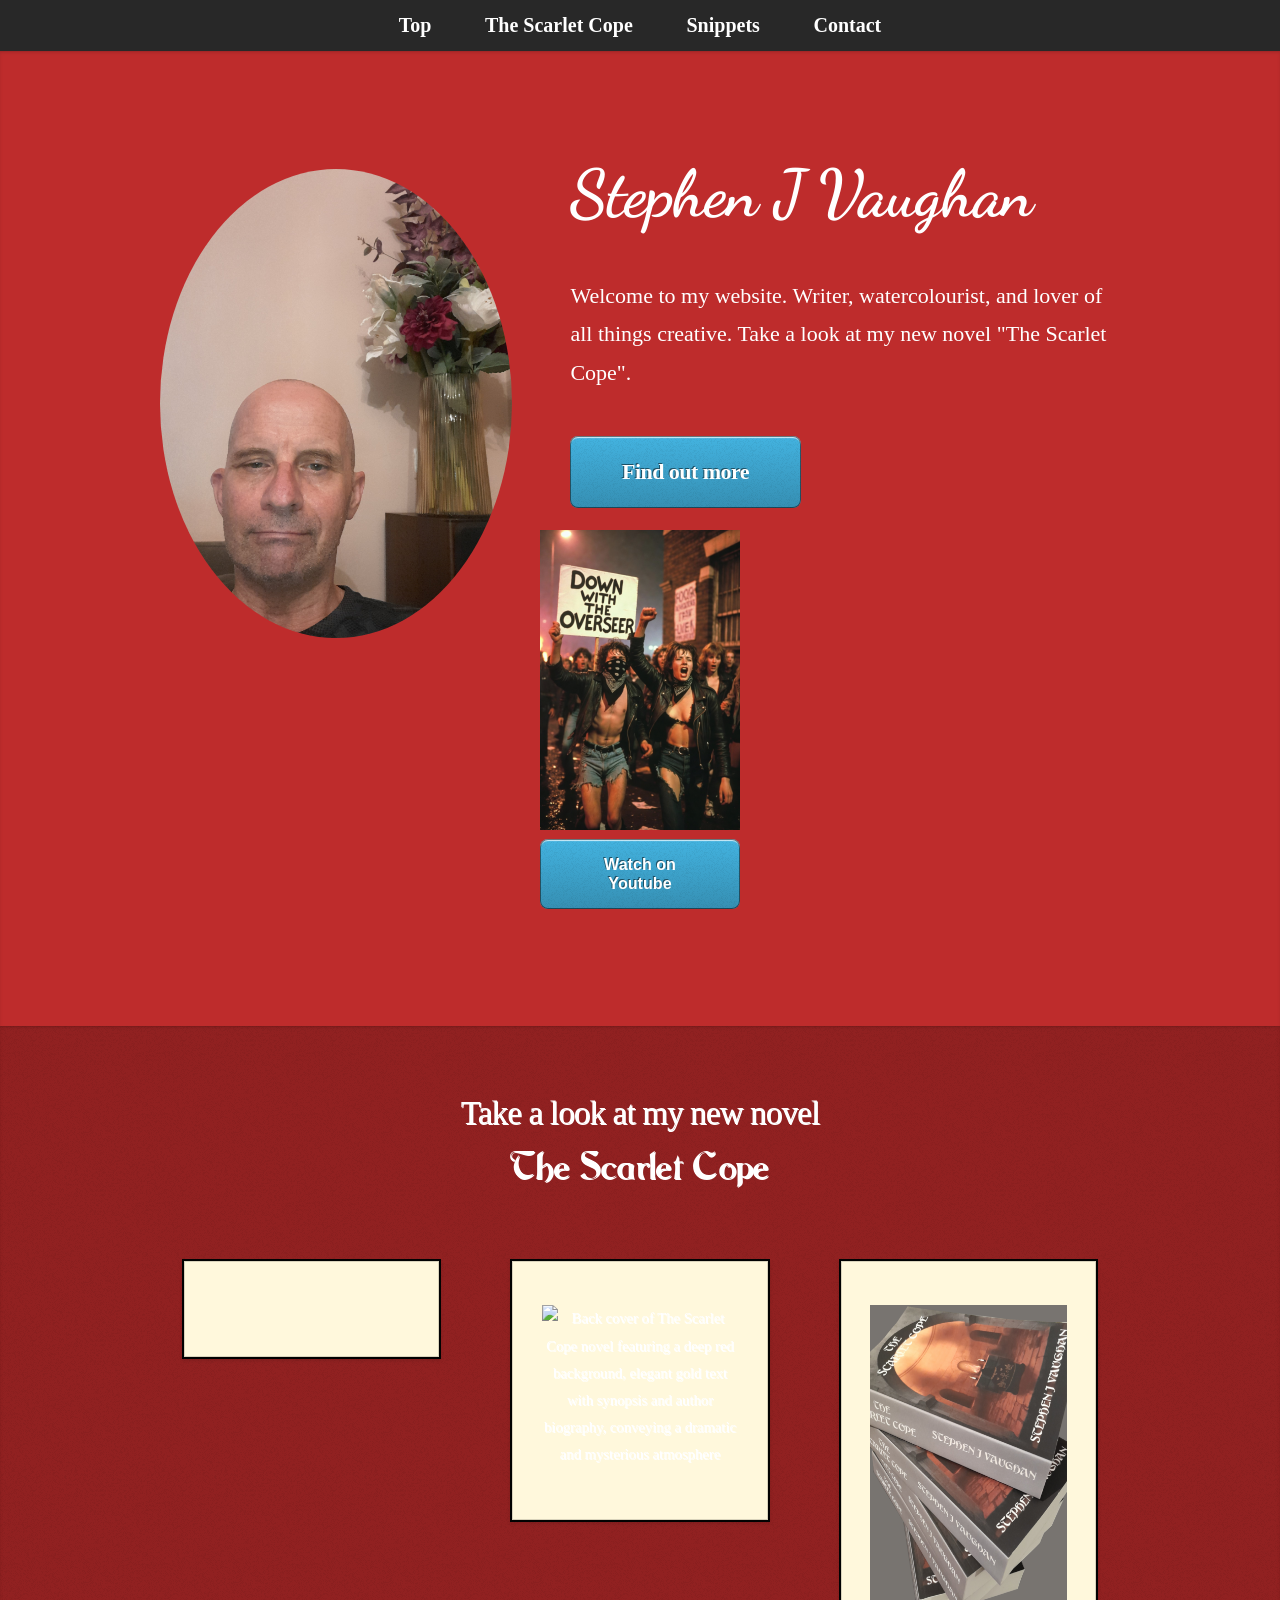
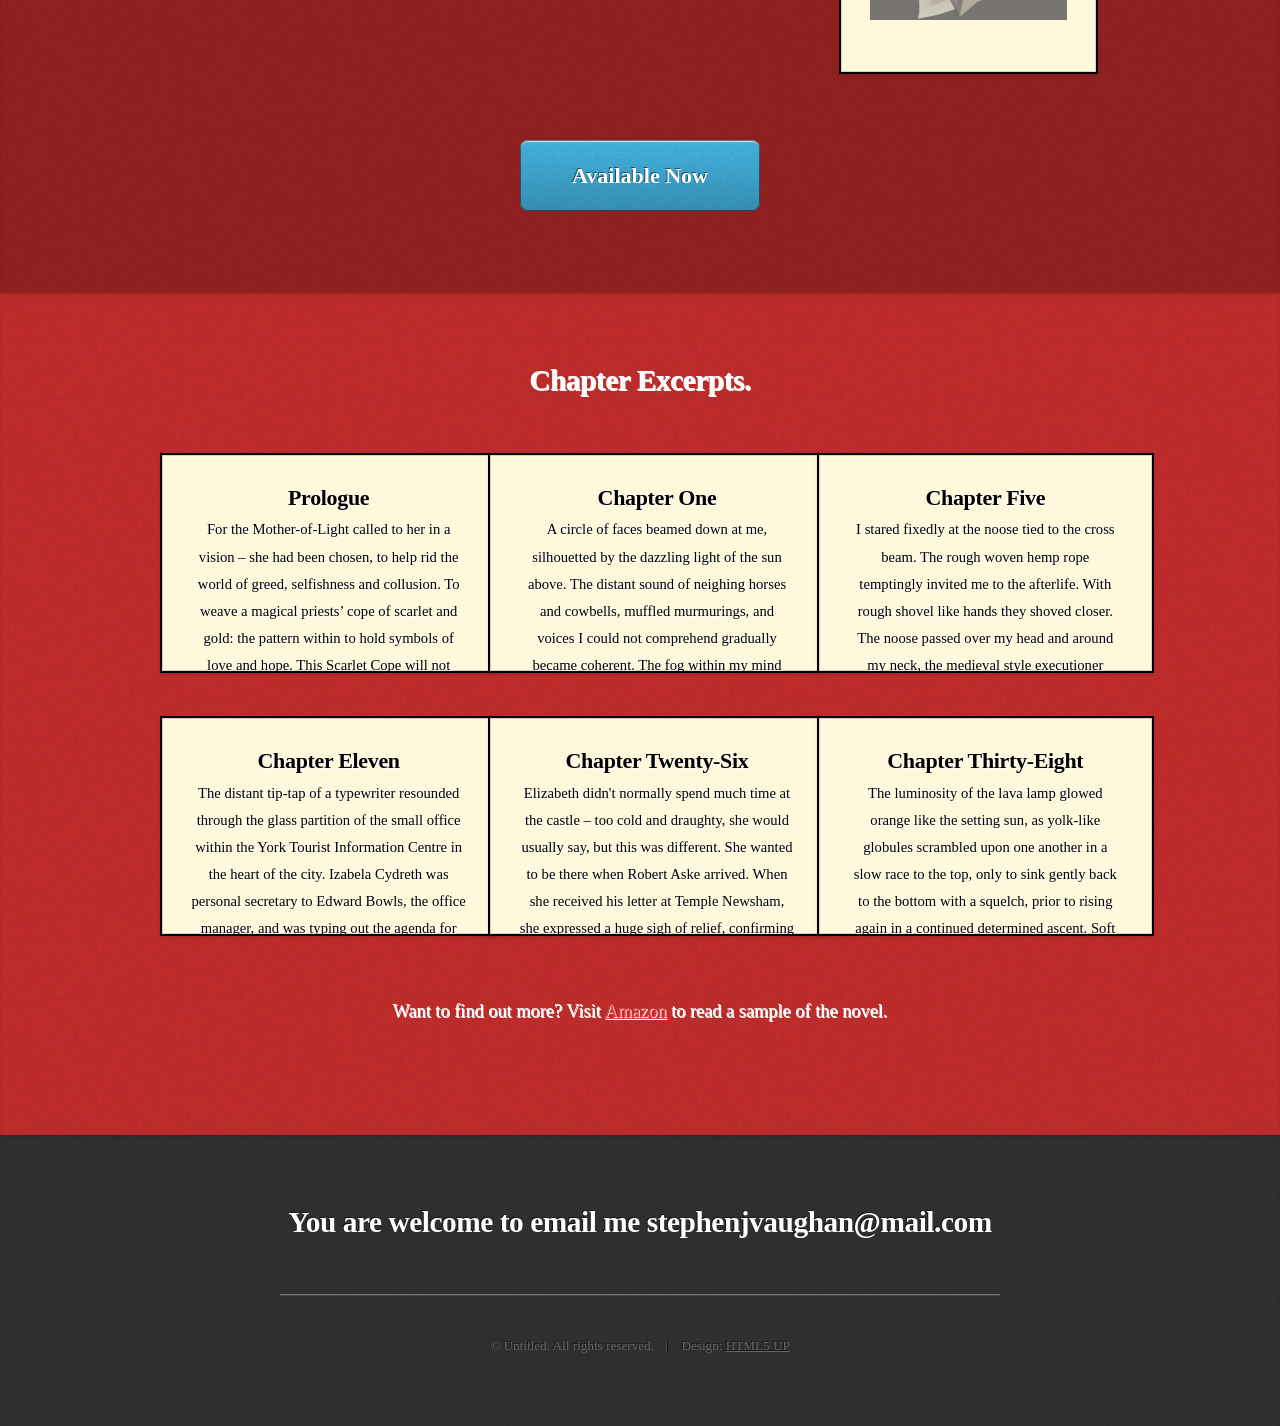
==== index.html @ 202e7640 "Update Amazon link in footer with class attribute" ====
<!DOCTYPE HTML>
<!--
	Miniport by HTML5 UP
	html5up.net | @ajlkn
	Free for personal and commercial use under the CCA 3.0 license (html5up.net/license)
-->
<html>
	<head>
		<title>Stephen J Vaughan</title>
		<meta charset="utf-8" />
		<meta name="viewport" content="width=device-width, initial-scale=1, user-scalable=no" />
		<link rel="stylesheet" href="assets/css/main.css" />
		<link rel="preconnect" href="https://fonts.googleapis.com">
<link rel="preconnect" href="https://fonts.gstatic.com" crossorigin>
<link href="https://fonts.googleapis.com/css2?family=Dancing+Script:wght@400..700&display=swap" rel="stylesheet">
		<noscript><link rel="stylesheet" href="assets/css/noscript.css" /></noscript>
		<style>
@font-face {
    font-family: 'ArgosGeorge';
    src: url('/home/stemaka/Documents/Webdev/Whole-templates/html5up-miniport/assets/webfonts/ArgosGeorge.ttf') format('truetype');
}
		</style>
	</head>
	<body class="is-preload">

		<!-- Nav -->
			<nav id="nav">
				<ul class="container">
					<li><a href="#top">Top</a></li>
					<li><a href="#the-scarlet-cope">The Scarlet Cope</a></li>
					<li><a href="#snippets">Snippets</a></li>
					<li><a href="#contact">Contact</a></li>
				</ul>
			</nav>

		<!-- Home -->
			<article id="top" class="wrapper style1">
				<div class="container">
					<div class="row">
						<div class="col-4 col-5-large col-12-medium">
							<span class="image">
								<img src="images/mypic.jpg" alt="" id="steve" /></span>
						</div>
						<div class="col-8 col-7-large col-12-medium">
							<header>
								<h1><strong>Stephen J Vaughan</strong></h1>
							</header>
							<p>Welcome to my website. Writer, watercolourist, and lover of all things creative. Take a look at my new novel "The Scarlet Cope".</p>
							<a href="#the-scarlet-cope" class="button large scrolly">Find out more</a>
						</div>
					</div>
				</div>
				<div class="container1">
					<a href="https://youtu.be/CgIbi3fGWAc?si=8TBI2BPJOb7_ZpCV" target="_blank"><img src="images/punk2.png" alt="overseer"><button>Watch on Youtube</button></a>
				</div>
			</article>

		<!-- tsc -->
			<article id="the-scarlet-cope" class="wrapper style2">
				<div class="container">
					<header>
						<h1>Take a look at my new novel</h1>

						<h2 id="tsc">The Scarlet Cope</h2>
						
					</header>
					<div class="row aln-center">
						<div class="col-4 col-6-medium col-12-small">
							<section class="box style1">
				<span class="image fit"><img src="images/Scarletcopefront1.png" alt="" /></span>
							</section>
						</div>
						<div class="col-4 col-6-medium col-12-small">
							<section class="box style1">
				<span class="image fit">
					<img src="images/Scarletcopeback1.png" alt="Back cover of The Scarlet Cope novel featuring a 
					deep red background, elegant gold text with synopsis and author biography,
					 conveying a dramatic and mysterious atmosphere" />
				</span>
				</section>
				</div>
				<div class="col-4 col-6-medium col-12-small">
					<section class="box style1">
						<span class="image fit">
							<img src="images/bookpile1.png" alt="Stack of paperback books arranged neatly on 
							a wooden table in soft natural light, suggesting a cozy and inviting reading environment" />
						
						</span>
					</section>
				</div>
				</div>
				<footer>
					<a href="https://www.amazon.co.uk/Scarlet-Cope-Stephen-J-Vaughan/dp/B0FQ61GDGT/ref=sr_1_1?crid=2YBIHD8TSPA41&dib=eyJ2IjoiMSJ9.
					aXagUOzJmbIO2RUlaDdDzhFntDGeVSaJOaizsTIaEUTXPWQITcphXcs_Ce1XakbV.rAFA1Z0yJPimUNy14rChIwwWSewNWRcQOWK7TQoXIj0&dib_
					tag=se&keywords=The+Scarlet+Cope&qid=1760606070&sprefix=the+scarlet+cope%2Caps%2C598&sr=8-1"
					 target="_blank" class="button1 large scrolly">Available Now </a>

					 
				</footer>
				</div>
			</article>

		<!-- Portfolio -->
			<article id="snippets" class="wrapper style3">
				<div class="container">
					<header>
						<h2>Chapter Excerpts.</h2>
					
					</header>
					<div class="row">
						<div class="col-4 col-6-medium col-12-small">
							<article class="box style2">
								<h3 class="black"><a>Prologue</a></h3>
								<p class="black">For the Mother-of-Light called to her in a vision – she had been chosen, 
									to help rid the world of greed, selfishness and collusion. To weave a magical priests’ cope of 
									scarlet and gold: the pattern within to hold symbols of love and hope. This Scarlet Cope will not wear, 
									tear or exhibit age, for it was lovingly made by this chosen sage. 
									But in this matrix of  good and bad – the chosen ones will have their say: worn the correct way or inside-out – which
								 is it to be? Their true nature will be their epiphany.
									For now the chosen ones cannot work alone, but must find the help of an old crone. With a witch’s guidance, 
									together with their minds, can manipulate parallel worlds through space and time.</p>
																
							</article>
						</div>
						<div class="col-4 col-6-medium col-12-small">
							<article class="box style2">
								<h3 class="black"><a>Chapter One</a></h3>
							<p class="black">A circle of faces beamed down at me, silhouetted by the dazzling light of the sun above.
								 The distant sound of neighing horses and cowbells, muffled murmurings, and voices I could not comprehend 
								 gradually became coherent. The fog within my mind cleared and a realisation that I was not ahorse hit me like 
								 a cannon ball. My head pained me as if it were being constantly pounded by a blacksmith’s hammer, and my senses 
								 swirled like a whirlpool. But gradually clarity ensued and I remembered.</p>
							</article>
						</div>
						<div class="col-4 col-6-medium col-12-small">
							<article class="box style2">
									<h3 class="black"><a>Chapter Five</a></h3>
								<p class="black">I stared fixedly at the noose tied to the cross beam. The rough woven hemp rope temptingly invited me
									 to the afterlife. With rough shovel like hands they shoved closer. The noose passed over my head and around my neck,
									  the medieval style executioner fitting it snugly. I said a final prayer. The floor disappeared from under me.
										 A sudden jolt and instantly an excruciating pain ensued; stifling heat surged through me like a rod of hot iron 
										 and an all encompassing blackness shrouding my vision: my eyes screwed, my face contorted, and I choked –
										  choked until my lungs burnt. The dancing had began – Please God, take me now!</p>
							</article>
						</div>
						<div class="col-4 col-6-medium col-12-small">
							<article class="box style2">
									<h3 class="black"><a>Chapter Eleven</a></h3>
								<p class="black">The distant tip-tap of a typewriter resounded through the glass partition of the
									 small office within the York Tourist Information Centre in the heart of the city. 
										Izabela Cydreth was personal secretary to Edward Bowls, the office manager, and was typing out the agenda 
										for this years forthcoming York festival activities known as the July Celebration, to be held like it is 
										every year on the twelfth of July at Clifford’s Tower.</p>
							</article>
						</div>
						<div class="col-4 col-6-medium col-12-small">
							<article class="box style2">
									<h3 class="black"><a>Chapter Twenty-Six</a></h3>
								<p class="black">Elizabeth didn't normally spend much time at the castle – too cold and draughty,
									 she would usually say, but this was different. She wanted to be there when Robert Aske arrived.
									  When she received his letter at Temple Newsham, she expressed a huge sigh of relief, confirming 
										her utter trust in her lover, and hastily wrote one back, destined for the next post rider. 
										It was at times like this she was so grateful that her tutor had taught her to read and write
										 from an early age.</p>
							</article>
						</div>
						<div class="col-4 col-6-medium col-12-small">
							<article class="box style2">
									<h3 class="black"><a>Chapter Thirty-Eight</a></h3>
								<p class="black">The luminosity of the lava lamp glowed orange like the setting sun,
									 as yolk-like globules scrambled upon one another in a slow race to the top, only to sink gently back 
									 to the bottom with a squelch, prior to rising again in a continued determined ascent. Soft meditative 
									 music played in the background in a bid to block out noise from the surrounding York council estate. </p>
							</article>
						</div>
					</div>
					<footer>
						<p>Want to find out more? Visit <a class="amz" href="https://www.amazon.co.uk/Scarlet-Cope-Stephen-J-Vaughan/dp/B0FQ61GDGT/ref=sr_1_1?crid=2YBIHD8TSPA41&dib=eyJ2IjoiMSJ9.
					aXagUOzJmbIO2RUlaDdDzhFntDGeVSaJOaizsTIaEUTXPWQITcphXcs_Ce1XakbV.rAFA1Z0yJPimUNy14rChIwwWSewNWRcQOWK7TQoXIj0&dib_
					tag=se&keywords=The+Scarlet+Cope&qid=1760606070&sprefix=the+scarlet+cope%2Caps%2C598&sr=8-1"
					 target="_blank" >Amazon</a> to read a sample of the novel.</p>
						<!-- <a href="#contact" class="button large scrolly">Get in touch with me</a> -->
					</footer>
				</div>
			</article>

		<!-- Contact -->
			<article id="contact" class="wrapper style4">
				<div class="container medium">
					<header>
					<h2>You are welcome to email me stephenjvaughan@mail.com</h2>
						
					</header>
					<!--
						<div class="col-12">
							<hr />
							<h3>Find me on ...</h3>
							<ul class="social">
								<li><a href="https://x.com/home?lang=en" target="_blank" class="icon brands fa-twitter"><span class="label">Twitter</span></a></li>
							<li><a href="https://www.instagram.com/stemakeli/" target="_blank" class="icon brands fa-instagram"><span class="label">Instagram</span></a></li>
								<li><a href="https://github.com/Stedevan/Scarlet" target="_blank" class="icon brands fa-github"><span class="label">Github</span></a></li>
							
								<li><a href="#" target="_blank" class="icon brands fa-linkedin-in"><span class="label">LinkedIn</span></a></li>
								<li><a href="#" target="_blank" class="icon brands fa-facebook-f"><span class="label">Facebook</span></a></li>
								<li><a href="#" target="_blank" class="icon solid fa-rss"><span>RSS</span></a></li>
								<li><a href="#" target="_blank" class="icon brands fa-foursquare"><span>Foursquare</span></a></li>
								<li><a href="#" target="_blank" class="icon brands fa-skype"><span>Skype</span></a></li>
								<li><a href="#" target="_blank" class="icon brands fa-soundcloud"><span>Soundcloud</span></a></li>
								<li><a href="#" target="_blank" class="icon brands fa-youtube"><span>YouTube</span></a></li>
								<li><a href="#" target="_blank" class="icon brands fa-blogger"><span>Blogger</span></a></li>
								<li><a href="#" target="_blank" class="icon brands fa-flickr"><span>Flickr</span></a></li>
								<li><a href="#" target="_blank" class="icon brands fa-vimeo"><span>Vimeo</span></a></li>
								-->
							</ul>
							<hr />
						</div>
					</div>
					<footer>
						<ul id="copyright">
							<li>&copy; Untitled. All rights reserved.</li><li>Design: <a href="http://html5up.net">HTML5 UP</a></li>
						</ul>
					</footer>
				</div>
			</article>

		<!-- Scripts -->
			<script src="assets/js/jquery.min.js"></script>
			<script src="assets/js/jquery.scrolly.min.js"></script>
			<script src="assets/js/browser.min.js"></script>
			<script src="assets/js/breakpoints.min.js"></script>
			<script src="assets/js/util.js"></script>
			<script src="assets/js/main.js"></script>

	</body>
</html>
---- assets/css/main.css ----
@import url("https://fonts.googleapis.com/css?family=Open+Sans:300,300italic,600,600italic,700");
@import url("fontawesome-all.min.css");

/*
	Miniport by HTML5 UP
	html5up.net | @ajlkn
	Free for personal and commercial use under the CCA 3.0 license (html5up.net/license)
*/

html, body, div, span, applet, object,
iframe, h1, h2, h3, h4, h5, h6, p, blockquote,
pre, a, abbr, acronym, address, big, cite,
code, del, dfn, em, img, ins, kbd, q, s, samp,
small, strike, strong, sub, sup, tt, var, b,
u, i, center, dl, dt, dd, ol, ul, li, fieldset,
form, label, legend, table, caption, tbody,
tfoot, thead, tr, th, td, article, aside,
canvas, details, embed, figure, figcaption,
footer, header, hgroup, menu, nav, output, ruby,
section, summary, time, mark, audio, video {
	margin: 0;
	padding: 0;
	border: 0;
	font-size: 100%;
	font: inherit;
	vertical-align: baseline;}


article, aside, details, figcaption, figure,
footer, header, hgroup, menu, nav, section {
	display: block;}

	@font-face {
  font-family: 'ArgosGeorge';
  src: url(../my-fonts/argos-george.regular.ttf); }

	

body {
	line-height: 1;
}

#nav a {
			-moz-transition: background-color .2s ease-in-out;
			-webkit-transition: background-color .2s ease-in-out;
			-ms-transition: background-color .2s ease-in-out;
			transition: background-color .2s ease-in-out;
			position: relative;
			display: block;
			text-decoration: none;
			outline: 0;
			font-weight: 600;
			border-radius: 8px;
			color: #fff;
			height: 2em;
			line-height: 2.5em;
			padding: 0 0.5em;
			font-size: 20px;
		}

ol, ul {
	list-style: none;
}

blockquote, q {
	quotes: none;
}

	blockquote:before, blockquote:after, q:before, q:after {
		content: '';
		content: none;
	}

table {
	border-collapse: collapse;
	border-spacing: 0;
}

body {
	-webkit-text-size-adjust: none;
}

mark {
	background-color: transparent;
	color: inherit;
}

input::-moz-focus-inner {
	border: 0;
	padding: 0;
}

input, select, textarea {
	-moz-appearance: none;
	-webkit-appearance: none;
	-ms-appearance: none;
	appearance: none;
}

/* Basic */

	html {
		box-sizing: border-box;
	}

	*, *:before, *:after {
		box-sizing: inherit;
	}

	body {
		padding-top: 3.5em;
	}

		body.is-preload *, body.is-preload *:before, body.is-preload *:after {
			-moz-animation: none !important;
			-webkit-animation: none !important;
			-ms-animation: none !important;
			animation: none !important;
			-moz-transition: none !important;
			-webkit-transition: none !important;
			-ms-transition: none !important;
			transition: none !important;
		}

	body, input, textarea, select {
		font-family: "Georgia, 'Times New Roman', Times, serif";
		line-height: 1.85em;
		color: #fff;
		font-weight: 300;
		font-size: 13pt;
	}
	.container1 {
		margin: 0 auto;
		width:min-content;
		margin-right: 500px;
	
		
	}

	a {
		-moz-transition: color .2s ease-in-out;
		-webkit-transition: color .2s ease-in-out;
		-ms-transition: color .2s ease-in-out;
		transition: color .2s ease-in-out;
		color: #e04343;
		text-decoration: underline;
	}

		

		a img {
			border: 0;
		}

	b, strong {
		font-weight: 600;
		color: #ffff;
	}

	i, em {
		font-style: italic;
	}

	sub {
		position: relative;
		top: 0.5em;
		font-size: 0.8em;
	}

	sup {
		position: relative;
		top: -0.5em;
		font-size: 0.8em;
	}

	blockquote {
		border-left: solid 0.75em #eee;
		padding: 1em 0 1em 1.5em;
		font-style: italic;
	}

	h1, h2, h3, h4, h5, h6 {
		color: #ffff;
		margin: 0 0 0.75em 0;
	}

	h1 a, h2 a, h3 a, h4 a, h5 a, h6 a {
		text-decoration: none;
		color: inherit;
	}

	h2, h3, h4, h5, h6 {
		font-weight: 700;
	}

	h1 {
		font-size: 2.25em;
		letter-spacing: -0.025em;
		font-weight: 300;
	}

		h1 strong {
			font-weight: 700;
			font-size: 2em;
			font-family: Dancing Script;
		}

	h2 {
		font-size: 2em;
		letter-spacing: -0.015em;
	}

	

	#tsc {
		font-weight: 300;
		font-family: ArgosGeorge;
		font-size: 3em;

	}


	h3 {
		font-size: 1.5em;
		letter-spacing: -0.015em;
	}

	em, i {
		font-style: italic;
	}

	br.clear {
		clear: both;
	}

	hr {
		border: 0;
		border-top: solid 1px #444;
		border-top-color: rgba(253, 251, 251, 0.35);
		box-shadow: 0px 1px 0px 0px rgba(255, 255, 255, 0.1);
		height: 1px;
		margin: 3em 0;
	}

	

	p, ul, ol, dl, table {
		margin-bottom: 2em;
	}

	.black {
		color: black;
		margin-bottom: 0px;
		
	}

	header {
		margin: 0 0 3em 0;
	}

		header > p {
			font-size: 1.25em;
			margin: 0;
		}

	footer {
		margin: 3em 0 0 0;
	}

		footer > p {
			font-size: 1.25em;
		}

		.email {
		color: #43B3E0;
		text-decoration: underline;
	}


/* Container */

	.container {
		margin: 0 auto;
		max-width: calc(100% - 50px);
		width: 1200px;
	}

		.container.medium {
			width: 900px;
		}

		@media screen and (max-width: 1680px) {

			.container {
				width: 1200px;
			}

				.container.medium {
					width: 900px;
				}

		}

		@media screen and (max-width: 1280px) {

			.container {
				width: 960px;
			}

				.container.medium {
					width: 720px;
				}

					.container1 {
		margin-right: auto;}
		
		}

		@media screen and (max-width: 980px) {

			.container {
				width: 100%;
			}

				.container.medium {
					width: 75%;
				}


					.container1 {
		margin-right: auto;}

				h1 strong {

					font-size: 50px;
				}

			


		}


		


		

		@media screen and (max-width: 784px) {

			.container {
				width: 100%;
				max-width: calc(100% - 30px);
			}

				.container.medium {
					width: 100%;
					
				}

				h1 strong {

					font-size: 40px;
				}

		}

	

/* Row */

	.row {
		display: flex;
		flex-wrap: wrap;
		box-sizing: border-box;
		align-items: stretch;
	}

		.row > * {
			box-sizing: border-box;
		}

		.row.gtr-uniform > * > :last-child {
			margin-bottom: 0;
		}

		.row.aln-left {
			justify-content: flex-start;
		}

		.row.aln-center {
			justify-content: center;
		}

		.row.aln-right {
			justify-content: flex-end;
		}

		.row.aln-top {
			align-items: flex-start;
		}

		.row.aln-middle {
			align-items: center;
		}

		.row.aln-bottom {
			align-items: flex-end;
		}

		.row > .imp {
			order: -1;
		}

		.row > .col-1 {
			width: 8.33333%;
		}

		.row > .off-1 {
			margin-left: 8.33333%;
		}

		.row > .col-2 {
			width: 16.66667%;
		}

		.row > .off-2 {
			margin-left: 16.66667%;
		}

		.row > .col-3 {
			width: 25%;
		}

		.row > .off-3 {
			margin-left: 25%;
		}

		.row > .col-4 {
			width: 33.33333%;
		}

		.row > .off-4 {
			margin-left: 33.33333%;
		}

		.row > .col-5 {
			width: 41.66667%;
		}

		.row > .off-5 {
			margin-left: 41.66667%;
		}

		.row > .col-6 {
			width: 50%;
		}

		.row > .off-6 {
			margin-left: 50%;
		}

		.row > .col-7 {
			width: 58.33333%;
		}

		.row > .off-7 {
			margin-left: 58.33333%;
		}

		.row > .col-8 {
			width: 66.66667%;
		}

		.row > .off-8 {
			margin-left: 66.66667%;
		}

		.row > .col-9 {
			width: 75%;
		}

		.row > .off-9 {
			margin-left: 75%;
		}

		.row > .col-10 {
			width: 83.33333%;
		}

		.row > .off-10 {
			margin-left: 83.33333%;
		}

		.row > .col-11 {
			width: 91.66667%;
		}

		.row > .off-11 {
			margin-left: 91.66667%;
		}

		.row > .col-12 {
			width: 100%;
		}

		.row > .off-12 {
			margin-left: 100%;
		}

		.row.gtr-0 {
			margin-top: 0px;
			margin-left: 0px;
		}

			.row.gtr-0 > * {
				padding: 0px 0 0 0px;
			}

			.row.gtr-0.gtr-uniform {
				margin-top: 0px;
			}

				.row.gtr-0.gtr-uniform > * {
					padding-top: 0px;
				}

		.row.gtr-25 {
			margin-top: -6.25px;
			margin-left: -6.25px;
		}

			.row.gtr-25 > * {
				padding: 6.25px 0 0 6.25px;
			}

			.row.gtr-25.gtr-uniform {
				margin-top: -6.25px;
			}

				.row.gtr-25.gtr-uniform > * {
					padding-top: 6.25px;
				}

		.row.gtr-50 {
			margin-top: -12.5px;
			margin-left: -12.5px;
		}

			.row.gtr-50 > * {
				padding: 12.5px 0 0 12.5px;
			}

			.row.gtr-50.gtr-uniform {
				margin-top: -12.5px;
			}

				.row.gtr-50.gtr-uniform > * {
					padding-top: 12.5px;
				}

		.row {
			margin-top: -25px;
			margin-left: -25px;
		}

			.row > * {
				padding: 25px 0 0 25px;
			}

			.row.gtr-uniform {
				margin-top: -25px;
			}

				.row.gtr-uniform > * {
					padding-top: 25px;
				}

		.row.gtr-150 {
			margin-top: -37.5px;
			margin-left: -37.5px;
		}

			.row.gtr-150 > * {
				padding: 37.5px 0 0 37.5px;
			}

			.row.gtr-150.gtr-uniform {
				margin-top: -37.5px;
			}

				.row.gtr-150.gtr-uniform > * {
					padding-top: 37.5px;
				}

		.row.gtr-200 {
			margin-top: -50px;
			margin-left: -50px;
		}

			.row.gtr-200 > * {
				padding: 50px 0 0 50px;
			}

			.row.gtr-200.gtr-uniform {
				margin-top: -50px;
			}

				.row.gtr-200.gtr-uniform > * {
					padding-top: 50px;
				}

		@media screen and (max-width: 1680px) {

			.row {
				display: flex;
				flex-wrap: wrap;
				box-sizing: border-box;
				align-items: stretch;
			}

				.row > * {
					box-sizing: border-box;
				}

				.row.gtr-uniform > * > :last-child {
					margin-bottom: 0;
				}

				.row.aln-left {
					justify-content: flex-start;
				}

				.row.aln-center {
					justify-content: center;
				}

				.row.aln-right {
					justify-content: flex-end;
				}

				.row.aln-top {
					align-items: flex-start;
				}

				.row.aln-middle {
					align-items: center;
				}

				.row.aln-bottom {
					align-items: flex-end;
				}

				.row > .imp-xlarge {
					order: -1;
				}

				.row > .col-1-xlarge {
					width: 8.33333%;
				}

				.row > .off-1-xlarge {
					margin-left: 8.33333%;
				}

				.row > .col-2-xlarge {
					width: 16.66667%;
				}

				.row > .off-2-xlarge {
					margin-left: 16.66667%;
				}

				.row > .col-3-xlarge {
					width: 25%;
				}

				.row > .off-3-xlarge {
					margin-left: 25%;
				}

				.row > .col-4-xlarge {
					width: 33.33333%;
				}

				.row > .off-4-xlarge {
					margin-left: 33.33333%;
				}

				.row > .col-5-xlarge {
					width: 41.66667%;
				}

				.row > .off-5-xlarge {
					margin-left: 41.66667%;
				}

				.row > .col-6-xlarge {
					width: 50%;
				}

				.row > .off-6-xlarge {
					margin-left: 50%;
				}

				.row > .col-7-xlarge {
					width: 58.33333%;
				}

				.row > .off-7-xlarge {
					margin-left: 58.33333%;
				}

				.row > .col-8-xlarge {
					width: 66.66667%;
				}

				.row > .off-8-xlarge {
					margin-left: 66.66667%;
				}

				.row > .col-9-xlarge {
					width: 75%;
				}

				.row > .off-9-xlarge {
					margin-left: 75%;
				}

				.row > .col-10-xlarge {
					width: 83.33333%;
				}

				.row > .off-10-xlarge {
					margin-left: 83.33333%;
				}

				.row > .col-11-xlarge {
					width: 91.66667%;
				}

				.row > .off-11-xlarge {
					margin-left: 91.66667%;
				}

				.row > .col-12-xlarge {
					width: 100%;
				}

				.row > .off-12-xlarge {
					margin-left: 100%;
				}

				.row.gtr-0 {
					margin-top: 0px;
					margin-left: 0px;
				}

					.row.gtr-0 > * {
						padding: 0px 0 0 0px;
					}

					.row.gtr-0.gtr-uniform {
						margin-top: 0px;
					}

						.row.gtr-0.gtr-uniform > * {
							padding-top: 0px;
						}

				.row.gtr-25 {
					margin-top: -6.25px;
					margin-left: -6.25px;
				}

					.row.gtr-25 > * {
						padding: 6.25px 0 0 6.25px;
					}

					.row.gtr-25.gtr-uniform {
						margin-top: -6.25px;
					}

						.row.gtr-25.gtr-uniform > * {
							padding-top: 6.25px;
						}

				.row.gtr-50 {
					margin-top: -12.5px;
					margin-left: -12.5px;
				}

					.row.gtr-50 > * {
						padding: 12.5px 0 0 12.5px;
					}

					.row.gtr-50.gtr-uniform {
						margin-top: -12.5px;
					}

						.row.gtr-50.gtr-uniform > * {
							padding-top: 12.5px;
						}

				.row {
					margin-top: -25px;
					margin-left: -25px;
				}

					.row > * {
						padding: 25px 0 0 25px;
					}

					.row.gtr-uniform {
						margin-top: -25px;
					}

						.row.gtr-uniform > * {
							padding-top: 25px;
						}

				.row.gtr-150 {
					margin-top: -37.5px;
					margin-left: -37.5px;
				}

					.row.gtr-150 > * {
						padding: 37.5px 0 0 37.5px;
					}

					.row.gtr-150.gtr-uniform {
						margin-top: -37.5px;
					}

						.row.gtr-150.gtr-uniform > * {
							padding-top: 37.5px;
						}

				.row.gtr-200 {
					margin-top: -50px;
					margin-left: -50px;
				}

					.row.gtr-200 > * {
						padding: 50px 0 0 50px;
					}

					.row.gtr-200.gtr-uniform {
						margin-top: -50px;
					}

						.row.gtr-200.gtr-uniform > * {
							padding-top: 50px;
						}

		}

		@media screen and (max-width: 1280px) {

			.row {
				display: flex;
				flex-wrap: wrap;
				box-sizing: border-box;
				align-items: stretch;
			}

				.row > * {
					box-sizing: border-box;
				}

				.row.gtr-uniform > * > :last-child {
					margin-bottom: 0;
				}

				.row.aln-left {
					justify-content: flex-start;
				}

				.row.aln-center {
					justify-content: center;
				}

				.row.aln-right {
					justify-content: flex-end;
				}

				.row.aln-top {
					align-items: flex-start;
				}

				.row.aln-middle {
					align-items: center;
				}

				.row.aln-bottom {
					align-items: flex-end;
				}

				.row > .imp-large {
					order: -1;
				}

				.row > .col-1-large {
					width: 8.33333%;
				}

				.row > .off-1-large {
					margin-left: 8.33333%;
				}

				.row > .col-2-large {
					width: 16.66667%;
				}

				.row > .off-2-large {
					margin-left: 16.66667%;
				}

				.row > .col-3-large {
					width: 25%;
				}

				.row > .off-3-large {
					margin-left: 25%;
				}

				.row > .col-4-large {
					width: 33.33333%;
				}

				.row > .off-4-large {
					margin-left: 33.33333%;
				}

				.row > .col-5-large {
					width: 41.66667%;
				}

				.row > .off-5-large {
					margin-left: 41.66667%;
				}

				.row > .col-6-large {
					width: 50%;
				}

				.row > .off-6-large {
					margin-left: 50%;
				}

				.row > .col-7-large {
					width: 58.33333%;
				}

				.row > .off-7-large {
					margin-left: 58.33333%;
				}

				.row > .col-8-large {
					width: 66.66667%;
				}

				.row > .off-8-large {
					margin-left: 66.66667%;
				}

				.row > .col-9-large {
					width: 75%;
				}

				.row > .off-9-large {
					margin-left: 75%;
				}

				.row > .col-10-large {
					width: 83.33333%;
				}

				.row > .off-10-large {
					margin-left: 83.33333%;
				}

				.row > .col-11-large {
					width: 91.66667%;
				}

				.row > .off-11-large {
					margin-left: 91.66667%;
				}

				.row > .col-12-large {
					width: 100%;
				}

				.row > .off-12-large {
					margin-left: 100%;
				}

				.row.gtr-0 {
					margin-top: 0px;
					margin-left: 0px;
				}

					.row.gtr-0 > * {
						padding: 0px 0 0 0px;
					}

					.row.gtr-0.gtr-uniform {
						margin-top: 0px;
					}

						.row.gtr-0.gtr-uniform > * {
							padding-top: 0px;
						}

				.row.gtr-25 {
					margin-top: -6.25px;
					margin-left: -6.25px;
				}

					.row.gtr-25 > * {
						padding: 6.25px 0 0 6.25px;
					}

					.row.gtr-25.gtr-uniform {
						margin-top: -6.25px;
					}

						.row.gtr-25.gtr-uniform > * {
							padding-top: 6.25px;
						}

				.row.gtr-50 {
					margin-top: -12.5px;
					margin-left: -12.5px;
				}

					.row.gtr-50 > * {
						padding: 12.5px 0 0 12.5px;
					}

					.row.gtr-50.gtr-uniform {
						margin-top: -12.5px;
					}

						.row.gtr-50.gtr-uniform > * {
							padding-top: 12.5px;
						}

				.row {
					margin-top: -25px;
					margin-left: -25px;
				}

					.row > * {
						padding: 25px 0 0 25px;
					}

					.row.gtr-uniform {
						margin-top: -25px;
					}

						.row.gtr-uniform > * {
							padding-top: 25px;
						}

				.row.gtr-150 {
					margin-top: -37.5px;
					margin-left: -37.5px;
				}

					.row.gtr-150 > * {
						padding: 37.5px 0 0 37.5px;
					}

					.row.gtr-150.gtr-uniform {
						margin-top: -37.5px;
					}

						.row.gtr-150.gtr-uniform > * {
							padding-top: 37.5px;
						}

				.row.gtr-200 {
					margin-top: -50px;
					margin-left: -50px;
				}

					.row.gtr-200 > * {
						padding: 50px 0 0 50px;
					}

					.row.gtr-200.gtr-uniform {
						margin-top: -50px;
					}

						.row.gtr-200.gtr-uniform > * {
							padding-top: 50px;
						}

		}

		@media screen and (max-width: 980px) {

			.row {
				display: flex;
				flex-wrap: wrap;
				box-sizing: border-box;
				align-items: stretch;
			}

				.row > * {
					box-sizing: border-box;
				}

				.row.gtr-uniform > * > :last-child {
					margin-bottom: 0;
				}

				.row.aln-left {
					justify-content: flex-start;
				}

				.row.aln-center {
					justify-content: center;
				}

				.row.aln-right {
					justify-content: flex-end;
				}

				.row.aln-top {
					align-items: flex-start;
				}

				.row.aln-middle {
					align-items: center;
				}

				.row.aln-bottom {
					align-items: flex-end;
				}

				.row > .imp-medium {
					order: -1;
				}

				.row > .col-1-medium {
					width: 8.33333%;
				}

				.row > .off-1-medium {
					margin-left: 8.33333%;
				}

				.row > .col-2-medium {
					width: 16.66667%;
				}

				.row > .off-2-medium {
					margin-left: 16.66667%;
				}

				.row > .col-3-medium {
					width: 25%;
				}

				.row > .off-3-medium {
					margin-left: 25%;
				}

				.row > .col-4-medium {
					width: 33.33333%;
				}

				.row > .off-4-medium {
					margin-left: 33.33333%;
				}

				.row > .col-5-medium {
					width: 41.66667%;
				}

				.row > .off-5-medium {
					margin-left: 41.66667%;
				}

				.row > .col-6-medium {
					width: 50%;
				}

				.row > .off-6-medium {
					margin-left: 50%;
				}

				.row > .col-7-medium {
					width: 58.33333%;
				}

				.row > .off-7-medium {
					margin-left: 58.33333%;
				}

				.row > .col-8-medium {
					width: 50%;
				}

				.row > .off-8-medium {
					margin-left: 66.66667%;
				}

				.row > .col-9-medium {
					width: 75%;
				}

				.row > .off-9-medium {
					margin-left: 75%;
				}

				.row > .col-10-medium {
					width: 83.33333%;
				}

				.row > .off-10-medium {
					margin-left: 83.33333%;
				}

				.row > .col-11-medium {
					width: 91.66667%;
				}

				.row > .off-11-medium {
					margin-left: 91.66667%;
				}

				.row > .col-12-medium {
					width:50%;
				}

				.row > .off-12-medium {
					margin-left: 100%;
				}

				.row.gtr-0 {
					margin-top: 0px;
					margin-left: 0px;
				}

					.row.gtr-0 > * {
						padding: 0px 0 0 0px;
					}

					.row.gtr-0.gtr-uniform {
						margin-top: 0px;
					}

						.row.gtr-0.gtr-uniform > * {
							padding-top: 0px;
						}

				.row.gtr-25 {
					margin-top: -6.25px;
					margin-left: -6.25px;
				}

					.row.gtr-25 > * {
						padding: 6.25px 0 0 6.25px;
					}

					.row.gtr-25.gtr-uniform {
						margin-top: -6.25px;
					}

						.row.gtr-25.gtr-uniform > * {
							padding-top: 6.25px;
						}

				.row.gtr-50 {
					margin-top: -12.5px;
					margin-left: -12.5px;
				}

					.row.gtr-50 > * {
						padding: 12.5px 0 0 12.5px;
					}

					.row.gtr-50.gtr-uniform {
						margin-top: -12.5px;
					}

						.row.gtr-50.gtr-uniform > * {
							padding-top: 12.5px;
						}

				.row {
					margin-top: -25px;
					margin-left: -25px;
				}

					.row > * {
						padding: 25px 0 0 25px;
					}

					.row.gtr-uniform {
						margin-top: -25px;
					}

						.row.gtr-uniform > * {
							padding-top: 25px;
						}

				.row.gtr-150 {
					margin-top: -37.5px;
					margin-left: -37.5px;
				}

					.row.gtr-150 > * {
						padding: 37.5px 0 0 37.5px;
					}

					.row.gtr-150.gtr-uniform {
						margin-top: -37.5px;
					}

						.row.gtr-150.gtr-uniform > * {
							padding-top: 37.5px;
						}

				.row.gtr-200 {
					margin-top: -50px;
					margin-left: -50px;
				}

					.row.gtr-200 > * {
						padding: 50px 0 0 50px;
					}

					.row.gtr-200.gtr-uniform {
						margin-top: -50px;
					}

						.row.gtr-200.gtr-uniform > * {
							padding-top: 50px;
						}

		}

		@media screen and (max-width: 736px) {

			.row {
				display: flex;
				flex-wrap: wrap;
				box-sizing: border-box;
				align-items: stretch;
			}

				.row > * {
					box-sizing: border-box;
				}

				.row.gtr-uniform > * > :last-child {
					margin-bottom: 0;
				}

				.row.aln-left {
					justify-content: flex-start;
				}

				.row.aln-center {
					justify-content: center;
				}

				.row.aln-right {
					justify-content: flex-end;
				}

				.row.aln-top {
					align-items: flex-start;
				}

				.row.aln-middle {
					align-items: center;
				}

				.row.aln-bottom {
					align-items: flex-end;
				}

				.row > .imp-small {
					order: -1;
				}

				.row > .col-1-small {
					width: 8.33333%;
				}

				.row > .off-1-small {
					margin-left: 8.33333%;
				}

				.row > .col-2-small {
					width: 16.66667%;
				}

				.row > .off-2-small {
					margin-left: 16.66667%;
				}

				.row > .col-3-small {
					width: 25%;
				}

				.row > .off-3-small {
					margin-left: 25%;
				}

				.row > .col-4-small {
					width: 33.33333%;
				}

				.row > .off-4-small {
					margin-left: 33.33333%;
				}

				.row > .col-5-small {
					width: 41.66667%;
				}

				.row > .off-5-small {
					margin-left: 41.66667%;
				}

				.row > .col-6-small {
					width: 50%;
				}

				.row > .off-6-small {
					margin-left: 50%;
				}

				.row > .col-7-small {
					width: 58.33333%;
				}

				.row > .off-7-small {
					margin-left: 58.33333%;
				}

				.row > .col-8-small {
					width: 66.66667%;
				}

				.row > .off-8-small {
					margin-left: 66.66667%;
				}

				.row > .col-9-small {
					width: 75%;
				}

				.row > .off-9-small {
					margin-left: 75%;
				}

				.row > .col-10-small {
					width: 83.33333%;
				}

				.row > .off-10-small {
					margin-left: 83.33333%;
				}

				.row > .col-11-small {
					width: 91.66667%;
				}

				.row > .off-11-small {
					margin-left: 91.66667%;
				}

				.row > .col-12-small {
					width: 100%;
				}

				.row > .off-12-small {
					margin-left: 100%;
				}

				.row.gtr-0 {
					margin-top: 0px;
					margin-left: 0px;
				}

					.row.gtr-0 > * {
						padding: 0px 0 0 0px;
					}

					.row.gtr-0.gtr-uniform {
						margin-top: 0px;
					}

						.row.gtr-0.gtr-uniform > * {
							padding-top: 0px;
						}

				.row.gtr-25 {
					margin-top: -3.75px;
					margin-left: -3.75px;
				}

					.row.gtr-25 > * {
						padding: 3.75px 0 0 3.75px;
					}

					.row.gtr-25.gtr-uniform {
						margin-top: -3.75px;
					}

						.row.gtr-25.gtr-uniform > * {
							padding-top: 3.75px;
						}

				.row.gtr-50 {
					margin-top: -7.5px;
					margin-left: -7.5px;
				}

					.row.gtr-50 > * {
						padding: 7.5px 0 0 7.5px;
					}

					.row.gtr-50.gtr-uniform {
						margin-top: -7.5px;
					}

						.row.gtr-50.gtr-uniform > * {
							padding-top: 7.5px;
						}

				.row {
					margin-top: -15px;
					margin-left: -15px;
				}

					.row > * {
						padding: 15px 0 0 15px;
					}

					.row.gtr-uniform {
						margin-top: -15px;
					}

						.row.gtr-uniform > * {
							padding-top: 15px;
						}

				.row.gtr-150 {
					margin-top: -22.5px;
					margin-left: -22.5px;
				}

					.row.gtr-150 > * {
						padding: 22.5px 0 0 22.5px;
					}

					.row.gtr-150.gtr-uniform {
						margin-top: -22.5px;
					}

						.row.gtr-150.gtr-uniform > * {
							padding-top: 22.5px;
						}

				.row.gtr-200 {
					margin-top: -30px;
					margin-left: -30px;
				}

					.row.gtr-200 > * {
						padding: 30px 0 0 30px;
					}

					.row.gtr-200.gtr-uniform {
						margin-top: -30px;
					}

						.row.gtr-200.gtr-uniform > * {
							padding-top: 30px;
						}

						h1 strong {
							font-size: 30px;
						}

						ul.social li a:before {
					background-image: url("images/bg.png"), -moz-linear-gradient(top, rgba(0, 0, 0, 0), rgba(0, 0, 0, 0.2));
					background-image: url("images/bg.png"), -webkit-linear-gradient(top, rgba(0, 0, 0, 0), rgba(0, 0, 0, 0.2));
					background-image: url("images/bg.png"), -ms-linear-gradient(top, rgba(0, 0, 0, 0), rgba(0, 0, 0, 0.2));
					background-image: url("images/bg.png"), linear-gradient(top, rgba(0, 0, 0, 0), rgba(0, 0, 0, 0.2));
					-moz-transition: background-color .2s ease-in-out;
					-webkit-transition: background-color .2s ease-in-out;
					-ms-transition: background-color .2s ease-in-out;
					transition: background-color .2s ease-in-out;
					background-color: #444;
					border-radius: 6px;
					box-shadow: inset 0px 0px 0px 1px #282828, inset 0px 2px 1px 0px rgba(255, 255, 255, 0.1);
					color: #2E2E2E !important;
					display: block;
					font-size: 26px;
					height: 48px;
					line-height: 48px;
					text-align: center;
					outline: 0;
					overflow: hidden;
					text-shadow: 1px 1px 0px rgba(255, 255, 255, 0.1);
					width: 48px;
				}

				ul.social li a.fa-twitter {
					background-color: #2DAAE4;
				}

				ul.social li a.fa-facebook-f {
					background-color: #3C5A98;
				}

				ul.social li a.fa-dribbble {
					background-color: #C4376B;
				}

				ul.social li a.fa-linkedin-in {
					background-color: #006599;
				}

				ul.social li a.fa-tumblr {
					background-color: #51718A;
				}

				ul.social li a.fa-google-plus {
					background-color: #DA2713;
				}

				ul.social li a.fa-github {
					background-color: #FAFAFA;
				}

				ul.social li a.fa-rss {
					background-color: #F2600B;
				}

				ul.social li a.fa-instagram {
					background-color: #E0D7C8;
				}

				ul.social li a.fa-foursquare {
					background-color: #39A3D4;
				}

				ul.social li a.fa-skype {
					background-color: #10BEF1;
				}

				ul.social li a.fa-soundcloud {
					background-color: #FE5419;
				}

				ul.social li a.fa-youtube {
					background-color: #BF2E25;
				}

				ul.social li a.fa-blogger {
					background-color: #FF6501;
				}

				ul.social li a.fa-flickr {
					background-color: #0062DB;
				}

				ul.social li a.fa-vimeo {
					background-color: #4C8AB0;
				}

				ul.social li a:hover {
					top: -5px;
				}

					ul.social li a:hover:before {
						background-color: transparent;
					}

/* Actions */

	ul.actions {
		list-style: none;
		padding-left: 0;
	}

		ul.actions li {
			display: inline-block;
			margin: 0 0 0 1em;
			padding-left: 0;
		}

			ul.actions li:first-child {
				margin-left: 0;
			}

		}
	

/* Form */

	form label {
		color: #3e3e3e;
		font-weight: 700;
		display: block;
		margin: 0 0 0.5em 0;
	}

	form input[type=text],
	form input[type=email],
	form input[type=password],
	form select,
	form textarea {
		-moz-transition: background .2s ease-in-out, box-shadow .2s ease-in-out;
		-webkit-transition: background .2s ease-in-out, box-shadow .2s ease-in-out;
		-ms-transition: background .2s ease-in-out, box-shadow .2s ease-in-out;
		transition: background .2s ease-in-out, box-shadow .2s ease-in-out;
		-webkit-appearance:inherit;
		appearance: inherit;
		display: block;
		border: 0;
		padding: 0.75em;
		font-size: 1em;
		border-radius: 8px;
		border: solid 1px #ddd;
		background: #fff;
		color: #000;
		box-shadow: inset 0px 2px 3px 1px rgba(0, 0, 0, 0.05), 0px 1px 0px 0px rgba(255, 255, 255, 0.025);
		width: 100%;
	}

		form input[type=text]:focus,
		form input[type=email]:focus,
		form input[type=password]:focus,
		form select:focus,
		form textarea:focus {
			background: #fafafa;
			box-shadow: inset 0px 2px 5px 0px rgba(0, 0, 0, 0.05), 0px 1px 0px 0px rgba(255, 255, 255, 0.025), inset 0px 0px 2px 1px #43bff0;
		}

	form textarea {
		height: 15em; color: #000;
	}

	form .actions:last-child {
		margin-bottom: 0;
	}

	form ::-webkit-input-placeholder {
		color: #555 !important;
	}

	form :-moz-placeholder {
		color: #555 !important;
	}

	form ::-moz-placeholder {
		color: #555 !important;
	}

	form :-ms-input-placeholder {
		color: #555 !important;
	}

	form ::-moz-focus-inner {
		border: 0;
	}

/* Tables */

	table {
		width: 100%;
	}

		table.default {
			width: 100%;
		}

			table.default tr {
				border-top: solid 1px #eee;
			}

				table.default tr:first-child {
					border-top: 0;
				}

			table.default td {
				padding: 0.5em 1em 0.5em 1em;
			}

			table.default th {
				text-align: left;
				padding: 0.5em 1em 0.5em 1em;
				font-weight: 600;
				margin: 0 0 1em 0;
			}

			table.default thead {
				background: #4f4f4f;
				color: #fff;
			}

/* Section/Article */

	section, article {
		margin-bottom: 3em;
		
	}

	section > :last-child,
	article > :last-child,
	section:last-child,
	article:last-child {
		margin-bottom: 0;
	}

/* Image */

	.image {
		display: inline-block;
		position: relative;
		
	}


		.image img {
			display: block;
			width: 100%;
		}

		.image.fit {
			display: block;
			width: 100%;
		}

		.image.featured {
			display: block;
			width: 100%;
			margin: 0 0 2em 0;
		}

		.image.left {
			float: left;
			margin: 0 2em 2em 0;
		}

		.image.centered {
			display: block;
			margin: 0 0 2em 0;
		}

			.image.centered img {
				margin: 0 auto;
				width: auto;
			}

/* Button */

	input[type="button"],
	input[type="submit"],
	input[type="reset"],
	button,
	.button {
		background-image: url("images/bg.png"), -moz-linear-gradient(top, rgba(0, 0, 0, 0), rgba(0, 0, 0, 0.2));
		background-image: url("images/bg.png"), -webkit-linear-gradient(top, rgba(0, 0, 0, 0), rgba(0, 0, 0, 0.2));
		background-image: url("images/bg.png"), -ms-linear-gradient(top, rgba(0, 0, 0, 0), rgba(0, 0, 0, 0.2));
		background-image: url("images/bg.png"), linear-gradient(top, rgba(0, 0, 0, 0), rgba(0, 0, 0, 0.2));
		-moz-transition: background-color .2s ease-in-out;
		-webkit-transition: background-color .2s ease-in-out;
		-ms-transition: background-color .2s ease-in-out;
		transition: background-color .2s ease-in-out;
		-webkit-appearance: inherit;
		appearance: inherit;
		appearance: inherit;
		-moz-appearance: inherit;
		appearance: inherit;
		position: relative;
		display: inline-block;
		color: #fff !important;
		text-decoration: none;
		font-weight: 700;
		border: 0;
		outline: 0;
		cursor: pointer;
		border-radius: 8px;
		text-shadow: -1px -1px 0.5px rgba(0, 0, 0, 0.5);
		overflow: hidden;
		box-shadow: inset 0px 0px 0px 1px rgba(0, 0, 0, 0.5), inset 0px 2px 1px 0px rgba(255, 255, 255, 0.75);
		background-color: #43B3E0;
		padding: 1em 2.35em 1em 2.35em;
		font-size: 1.1em;
		max-width: 24em;
	}

	.button1 {
		background-image: url("images/bg.png"), -moz-linear-gradient(top, rgba(0, 0, 0, 0), rgba(0, 0, 0, 0.2));
		background-image: url("images/bg.png"), -webkit-linear-gradient(top, rgba(0, 0, 0, 0), rgba(0, 0, 0, 0.2));
		background-image: url("images/bg.png"), -ms-linear-gradient(top, rgba(0, 0, 0, 0), rgba(0, 0, 0, 0.2));
		background-image: url("images/bg.png"), linear-gradient(top, rgba(0, 0, 0, 0), rgba(0, 0, 0, 0.2));
		-moz-transition: background-color .2s ease-in-out;
		-webkit-transition: background-color .2s ease-in-out;
		-ms-transition: background-color .2s ease-in-out;
		transition: background-color .2s ease-in-out;
		-webkit-appearance: inherit;
		appearance: inherit;
		position: relative;
		display: inline-block;
		color: #fff !important;
		text-decoration: none;
		font-weight: 700;
		border: 0;
		outline: 0;
		cursor: pointer;
		border-radius: 8px;
		text-shadow: -1px -1px 0.5px rgba(0, 0, 0, 0.5);
		overflow: hidden;
		box-shadow: inset 0px 0px 0px 1px rgba(0, 0, 0, 0.5), inset 0px 2px 1px 0px rgba(255, 255, 255, 0.75);
		background-color: #43B3E0;
		padding: 1em 2.35em 1em 2.35em;
		font-size: 1.5em;
		max-width: 24em;
		
	}

	
	
	


		input[type="button"]:hover,
		input[type="submit"]:hover,
		input[type="reset"]:hover,
		button:hover,
		.button:hover {
		background-color: #912121;
		color: #fff !important;
		}

		.button1:hover {
		background-color: rgb(255, 216, 20);
		color: #000 !important;
		
	
		
		}

		

		.button1:hover:before{
    content: none;
}
.button1:hover::after{
    content:'on Amazon';
}

		

		input[type="button"]:active,
		input[type="submit"]:active,
		input[type="reset"]:active,
		button:active,
		.button:active {
			background-color: #3BA8D3;
			top: 1px;
		}

		input[type="button"].large,
		input[type="submit"].large,
		input[type="reset"].large,
		button.large,
		.button.large {
			font-size: 1.5em;
			letter-spacing: -0.025em;
		}

		input[type="button"].alt,
		input[type="submit"].alt,
		input[type="reset"].alt,
		button.alt,
		.button.alt {
			background-color: #444;
			box-shadow: inset 0px 0px 0px 1px #242424, inset 0px 2px 1px 0px rgba(255, 255, 255, 0.2);
		}

			input[type="button"].alt:hover,
			input[type="submit"].alt:hover,
			input[type="reset"].alt:hover,
			button.alt:hover,
			.button.alt:hover {
				background-color: #4f4f4f;
				color: #fff !important;
			}

			input[type="button"].alt:active,
			input[type="submit"].alt:active,
			input[type="reset"].alt:active,
			button.alt:active,
			.button.alt:active {
				background-color: #3f3f3f;
			}

/* List */

	ul {
		list-style: disc;
		padding-left: 1em;
	}

		ul li {
			padding-left: 0.5em;
		}

	ol {
		list-style: decimal;
		padding-left: 1.25em;
	}

		ol li {
			padding-left: 0.25em;
		}

/* Social */

	ul.social {
		cursor: default;
		margin: 0;
		list-style: none;
		padding-left: 0;
	}

		ul.social li {
			position: relative;
			display: inline-block;
			margin: 0.25em;
			top: 0;
			padding-left: 0;
		}

			ul.social li a {
				-moz-transition: top .2s ease-in-out;
				-webkit-transition: top .2s ease-in-out;
				-ms-transition: top .2s ease-in-out;
				transition: top .2s ease-in-out;
				display: block;
				width: 48px;
				height: 48px;
				border-radius: 6px;
				top: 0;
				position: relative;
			}

				ul.social li a:before {
					background-image: url("images/bg.png"), -moz-linear-gradient(top, rgba(0, 0, 0, 0), rgba(0, 0, 0, 0.2));
					background-image: url("images/bg.png"), -webkit-linear-gradient(top, rgba(0, 0, 0, 0), rgba(0, 0, 0, 0.2));
					background-image: url("images/bg.png"), -ms-linear-gradient(top, rgba(0, 0, 0, 0), rgba(0, 0, 0, 0.2));
					background-image: url("images/bg.png"), linear-gradient(top, rgba(0, 0, 0, 0), rgba(0, 0, 0, 0.2));
					-moz-transition: background-color .2s ease-in-out;
					-webkit-transition: background-color .2s ease-in-out;
					-ms-transition: background-color .2s ease-in-out;
					transition: background-color .2s ease-in-out;
					background-color: #444;
					border-radius: 6px;
					box-shadow: inset 0px 0px 0px 1px #282828, inset 0px 2px 1px 0px rgba(255, 255, 255, 0.1);
					color: #2E2E2E !important;
					display: block;
					font-size: 26px;
					height: 48px;
					line-height: 48px;
					text-align: center;
					outline: 0;
					overflow: hidden;
					text-shadow: 1px 1px 0px rgba(255, 255, 255, 0.1);
					width: 48px;
				}

				ul.social li a.fa-twitter {
					background-color: #2DAAE4;
				}

				ul.social li a.fa-facebook-f {
					background-color: #3C5A98;
				}

				ul.social li a.fa-dribbble {
					background-color: #C4376B;
				}

				ul.social li a.fa-linkedin-in {
					background-color: #006599;
				}

				ul.social li a.fa-tumblr {
					background-color: #51718A;
				}

				ul.social li a.fa-google-plus {
					background-color: #DA2713;
				}

				ul.social li a.fa-github {
					background-color: #FAFAFA;
				}

				ul.social li a.fa-rss {
					background-color: #F2600B;
				}

				ul.social li a.fa-instagram {
					background-color: #E0D7C8;
				}

				ul.social li a.fa-foursquare {
					background-color: #39A3D4;
				}

				ul.social li a.fa-skype {
					background-color: #10BEF1;
				}

				ul.social li a.fa-soundcloud {
					background-color: #FE5419;
				}

				ul.social li a.fa-youtube {
					background-color: #BF2E25;
				}

				ul.social li a.fa-blogger {
					background-color: #FF6501;
				}

				ul.social li a.fa-flickr {
					background-color: #0062DB;
				}

				ul.social li a.fa-vimeo {
					background-color: #4C8AB0;
				}

				ul.social li a:hover {
					top: -5px;
				}

					ul.social li a:hover:before {
						background-color: transparent;
					}

/* Actions */

	ul.actions {
		list-style: none;
		padding-left: 0;
	}

		ul.actions li {
			display: inline-block;
			margin: 0 0 0 1em;
			padding-left: 0;
		}

			ul.actions li:first-child {
				margin-left: 0;
			}

/* Box */

	.box {
		background: cornsilk;
		box-shadow: inset 0px 0px 0px 1px rgba(0, 0, 0, 0.15), 0px 2px 3px 0px rgba(0, 0, 0, 0.1);
		text-align: center;
		padding: 2em;
		border: 2px solid  #020202;
		
	}

	.box.style2{
		display:block; width: 23em;; height: 15em;
	 border: 2px solid  #020202;  overflow-x:hidden; overflow-y:scroll; scrollbar-color: #912121 #e99c9c; 
	 position: relative; margin-bottom: 1.25em;
	 background-color: cornsilk;
	}

	

		.box.style1 {
			padding: 3em 2em 3.5em 2em;
			margin: 1.5em;
		}

		.box.style1:hover {
			transform: scale(140%);
			cursor: pointer;
		
		}

			.box.style1 h3 {
				margin-bottom: 0.5em;
			}

		.box.style2 h3 {
			margin-bottom: 0.25em;
		}

		.box.style2 .image {
			position: relative;
			left: 2em;
			top: 2em;
			margin: -4em 0 4em -4em;
			width: auto;
			
			
		}

/* Icons */

	.icon {
		text-decoration: none;
		text-decoration: none;
	}

		.icon:before {
			-moz-osx-font-smoothing: grayscale;
			-webkit-font-smoothing: antialiased;
			display: inline-block;
			font-style: normal;
			font-variant: normal;
			text-rendering: auto;
			line-height: 1;
			text-transform: none !important;
			font-family: 'Font Awesome 5 Free';
			font-weight: 400;
		}

		.icon:before {
			font-size: 1.25em;
		}

		.icon > .label {
			display: none;
		}

		.icon.solid:before {
			font-weight: 900;
		}

		.icon.brands:before {
			font-family: 'Font Awesome 5 Brands';
		}

		.icon.featured {
			color: #EA8A95;
			display: block;
			margin: 0 0 1.5em 0;
			cursor: default;
		}

			.icon.featured:before {
				font-size: 6em;
			}

/* Wrappers */

	.wrapper {
		background-image: url("images/bg.png");
		box-shadow: inset 0px 1px 0px 0px rgba(0, 0, 0, 0.05), inset 0px 2px 3px 0px rgba(0, 0, 0, 0.1);
		padding: 8em 0 8em 0;
		text-align: center;
	}

		.wrapper.style1 {
			background-image: none;
			background-color: #be2c2c;
		}

		.wrapper.style2 {
			background-color: #912121;
			text-shadow: 1px 1px 0px #fff;
		}

		.wrapper.style3 {
			background-color: #be2c2c;
			text-shadow: 1px 1px 0px #fff;
		}

		.wrapper.style4 {
			background-color: #303030;
			color: #ffff;
			text-shadow: -1px -1px 0px #181818;
		}

			.wrapper.style4 h1, .wrapper.style4 h2, .wrapper.style4 h3, .wrapper.style4 h4, .wrapper.style4 h5, .wrapper.style4 h6 {
				color: #fff;
			}

			.wrapper.style4 form input[type=text],
			.wrapper.style4 form input[type=password],
			.wrapper.style4 form select,
			.wrapper.style4 form textarea {
				border: none;
				background: cornsilk;
			}

				.wrapper.style4 form input[type=text]:focus,
				.wrapper.style4 form input[type=password]:focus,
				.wrapper.style4 form select:focus,
				.wrapper.style4 form textarea:focus {
					background: cornsilk;
				}

/* Nav */

	#nav {
		background-color: #282828;
		text-align: center;
		position: fixed;
		left: 0;
		top: 0;
		width: 100%;
		z-index: 10000;
		cursor: default;
		height: 3.5em;
		line-height: 3.5em;
	}

		#nav ul {
			margin-bottom: 0;
			list-style: none;
			padding-left: 0;
		}

		#nav li {
			display: inline-block;
			padding-left: 0;
		}

		#nav a {
			-moz-transition: background-color .2s ease-in-out;
			-webkit-transition: background-color .2s ease-in-out;
			-ms-transition: background-color .2s ease-in-out;
			transition: background-color .2s ease-in-out;
			position: relative;
			display: block;
			color: #fff;
			text-decoration: none;
			outline: 0;
			font-weight: 600;
			border-radius: 8px;
			color: #fff;
			height: 2.5em;
			line-height: 2.5em;
			padding: 0 1.25em;
			font-size: 20px;
		}

			#nav a:hover {
				color: #fff !important;
				background: #912121;
			}

			#nav a.active {
				background: #484848;
			}

				#nav a.active:before {
					content: '';
					display: block;
					position: absolute;
					bottom: -0.6em;
					left: 50%;
					margin-left: -0.75em;
					border-left: solid 0.75em transparent;
					border-right: solid 0.75em transparent;
					border-top: solid 0.6em #282828;
				}

/* Articles */

	body > article {
		margin-bottom: 0;
	}

	#top {
		padding: 10em 0 10em 0;
		text-align: left;
	}

		#top .image {
			width: 20em;
			height: 20em;
			margin: 0;
		}

			#top .image img {
				border-radius: 50%
			}

		#top h1 {
			margin-top: 0.35em;
		}

		#top p {
			font-size: 1.5em;
			line-height: 1.75em;
		}

			#top p a {
				color: inherit;
			}

	#contact footer {
		font-size: 0.9em;
	}

/* Copyright */

	#copyright {
		color: #666;
		font-size: 1em;
		line-height: 1em;
		list-style: none;
		padding-left: 0;
		margin-bottom: 0;
	}

		#copyright li {
			display: inline-block;
			border-left: solid 1px rgba(0, 0, 0, 0.5);
			box-shadow: -1px 0px 0px 0px rgba(255, 255, 255, 0.1);
			padding: 0 0 0 1em;
			margin: 0 0 0 1em;
		}

			#copyright li:first-child {
				border: 0;
				box-shadow: none;
				padding-left: 0;
				margin-left: 0;
			}

		#copyright a {
			-moz-transition: color .2s ease-in-out;
			-webkit-transition: color .2s ease-in-out;
			-ms-transition: color .2s ease-in-out;
			transition: color .2s ease-in-out;
			color: inherit;
		}

			#copyright a:hover {
				color: #777;
			}

/* Large */

	@media screen and (max-width: 1280px) {

		/* Basic */

			body {
				font-size: 11pt;
			}

			input, textarea, select {
				font-size: 11pt;
			}

			header {
				margin: 0 0 4em 0;
			}

		/* Wrappers */

			.wrapper {
				padding: 5em 0 5em 0;
				text-align: center;
			}

				.wrapper.style4 .row-special {
					margin: 2em 0 0 0;
					padding: 2em 0 2em 0;
				}

		/* Articles */

			#top {
				padding: 8em 0;
			}

				#top .image {
					width: 24em;
					height: 24em;
					margin: 0;
				}

	}

/* Medium */

	@media screen and (max-width: 980px) {

		/* Articles */

			

			#top {
				text-align: center;
				padding: 5em 0;
			}

				#top .image {
					margin: 0 auto 2em auto;
				}

				

	}
	

/* Small */

	@media screen and (max-width: 736px) {

		/* Basic */

		#nav a {
			-moz-transition: background-color .2s ease-in-out;
			-webkit-transition: background-color .2s ease-in-out;
			-ms-transition: background-color .2s ease-in-out;
			transition: background-color .2s ease-in-out;
			position: relative;
			display: block;
			text-decoration: none;
			outline: 0;
			font-weight: 600;
			border-radius: 8px;
			color: #fff;
			height: 2em;
			line-height: 2.5em;
			padding: 0 0.5em;
			font-size: 20px;
		}


		
			body {
				padding-top: 44px;
			}

			body, input, textarea, select {
				line-height: 1.75em;
				font-size: 10pt;
				letter-spacing: 0;
				color: #ffff;
			}

			h1, h2, h3, h4, h5, h6 {
				font-size: 1em;
				margin: 0 0 0.4em 0;
			
			}

			h1 {
				font-size: 2.25em;
				line-height: 1.25em;
			}

			header {
				margin: 0 0 2em 0;
			}

				header > p {
					font-size: 1.25em;
				}

			footer {
				margin: 2.5em 0 0 0;
			}

				footer > p {
					font-size: 1.25em;
				}

			hr {
				margin: 1.5em 0 2em 0;
			}

		/* Section/Article */

			section, article {
				clear: both;
			}

		/* Button */

			input[type="button"],
			input[type="submit"],
			input[type="reset"],
			button,
			.button {
				text-align: center;
				font-size: 1.2em;
				width: 100%;
				padding: 1em 0 1em 0;
			}

				input[type="button"].large,
				input[type="submit"].large,
				input[type="reset"].large,
				button.large,
				.button.large {
					font-size: 1.2em;
					letter-spacing: 0;
				}

		/* Social */

		ul.social {
		cursor: default;
		margin: 0;
		list-style: none;
		padding-left: 0;
	}

		ul.social li {
			position: relative;
			display: inline-block;
			margin: 0.25em;
			top: 0;
			padding-left: 0;
		}

			ul.social li a {
				-moz-transition: top .2s ease-in-out;
				-webkit-transition: top .2s ease-in-out;
				-ms-transition: top .2s ease-in-out;
				transition: top .2s ease-in-out;
				display: block;
				width: 48px;
				height: 48px;
				border-radius: 6px;
				top: 0;
				position: relative;
			}

				ul.social li a:before {
					background-image: url("images/bg.png"), -moz-linear-gradient(top, rgba(0, 0, 0, 0), rgba(0, 0, 0, 0.2));
					background-image: url("images/bg.png"), -webkit-linear-gradient(top, rgba(0, 0, 0, 0), rgba(0, 0, 0, 0.2));
					background-image: url("images/bg.png"), -ms-linear-gradient(top, rgba(0, 0, 0, 0), rgba(0, 0, 0, 0.2));
					background-image: url("images/bg.png"), linear-gradient(top, rgba(0, 0, 0, 0), rgba(0, 0, 0, 0.2));
					-moz-transition: background-color .2s ease-in-out;
					-webkit-transition: background-color .2s ease-in-out;
					-ms-transition: background-color .2s ease-in-out;
					transition: background-color .2s ease-in-out;
					background-color: #444;
					border-radius: 6px;
					box-shadow: inset 0px 0px 0px 1px #282828, inset 0px 2px 1px 0px rgba(255, 255, 255, 0.1);
					color: #2E2E2E !important;
					display: block;
					font-size: 26px;
					height: 48px;
					line-height: 48px;
					text-align: center;
					outline: 0;
					overflow: hidden;
					text-shadow: 1px 1px 0px rgba(255, 255, 255, 0.1);
					width: 48px;
				}

				ul.social li a.fa-twitter {
					background-color: #2DAAE4;
				}

				ul.social li a.fa-facebook-f {
					background-color: #3C5A98;
				}

				ul.social li a.fa-dribbble {
					background-color: #C4376B;
				}

				ul.social li a.fa-linkedin-in {
					background-color: #006599;
				}

				ul.social li a.fa-tumblr {
					background-color: #51718A;
				}

				ul.social li a.fa-google-plus {
					background-color: #DA2713;
				}

				ul.social li a.fa-github {
					background-color: #FAFAFA;
				}

				ul.social li a.fa-rss {
					background-color: #F2600B;
				}

				ul.social li a.fa-instagram {
					background-color: #E0D7C8;
				}

				ul.social li a.fa-foursquare {
					background-color: #39A3D4;
				}

				ul.social li a.fa-skype {
					background-color: #10BEF1;
				}

				ul.social li a.fa-soundcloud {
					background-color: #FE5419;
				}

				ul.social li a.fa-youtube {
					background-color: #BF2E25;
				}

				ul.social li a.fa-blogger {
					background-color: #FF6501;
				}

				ul.social li a.fa-flickr {
					background-color: #0062DB;
				}

				ul.social li a.fa-vimeo {
					background-color: #4C8AB0;
				}

				ul.social li a:hover {
					top: -5px;
				}

					ul.social li a:hover:before {
						background-color: transparent;
					}


		
						

		/* Actions */

			ul.actions {
				margin: 0;
			}

				ul.actions li {
					display: block;
					margin: 15px 0 0 0;
				}

					ul.actions li:first-child {
						margin-top: 0;
					}

		/* Box */

			.box {
				padding: 30px 20px 30px 20px;
				margin: 0 0 20px 0 !important;
			}

				.box h3 {
					margin-bottom: 0.25em;
				}

				.box .image.centered {
					margin-bottom: 1em;
				}

				.box .image.featured {
					position: relative;
					left: 20px;
					top: 20px;
					margin: -50px 0 50px -40px;
					width: auto;
				}

				.box.style1 {
					max-width: 32em;
					margin-left: auto !important;
					margin-right: auto !important;
				}

				.box.style2 {
					max-width: 32em;
					margin-left: auto !important;
					margin-right: auto !important;
					 font-weight: 700;
     
				}

		/* Wrappers */

			.wrapper {
				padding: 3em 0;
				text-align: center;
			}

		

		/* Articles */

			#top {
				padding: 3em 0;
			}

				#top .image {
					width: 15em;
					height: 15em;
					margin-bottom: 0;
				}

				#top p {
					font-size: 1em;
				}

			#contact footer {
				margin: 0;
			}

		/* Copyright */

			#copyright {
				font-size: 1em;
				margin: 0;
			}

				#copyright li {
					display: block;
					margin: 1em 0 0 0;
					padding: 0;
					box-shadow: none;
					border-left: 0;
				}

					#copyright li:first-child {
						margin-top: 0;
					}

						#steve {
			display:block;
			width: 100px;
			height: 100px;
			margin-top: 40px;
			margin-left: 40px;
		}



		#overseer 
		{
			display:block;
			width: 25px;
			height: 25px;
			margin-top: 20px;
			margin-right: 200px;
			
	

	}

		@media screen and (max-width: 500px){

			#nav a {
			-moz-transition: background-color .2s ease-in-out;
			-webkit-transition: background-color .2s ease-in-out;
			-ms-transition: background-color .2s ease-in-out;
			transition: background-color .2s ease-in-out;
			position: relative;
			display: block;
			text-decoration: none;
			outline: 0;
			font-weight: 500;
			border-radius: 8px;
			color: #fff;
			height: 2em;
			line-height: 2.5em;
			padding: 0 0.5em;
			font-size: 15px;
			
		}



	}
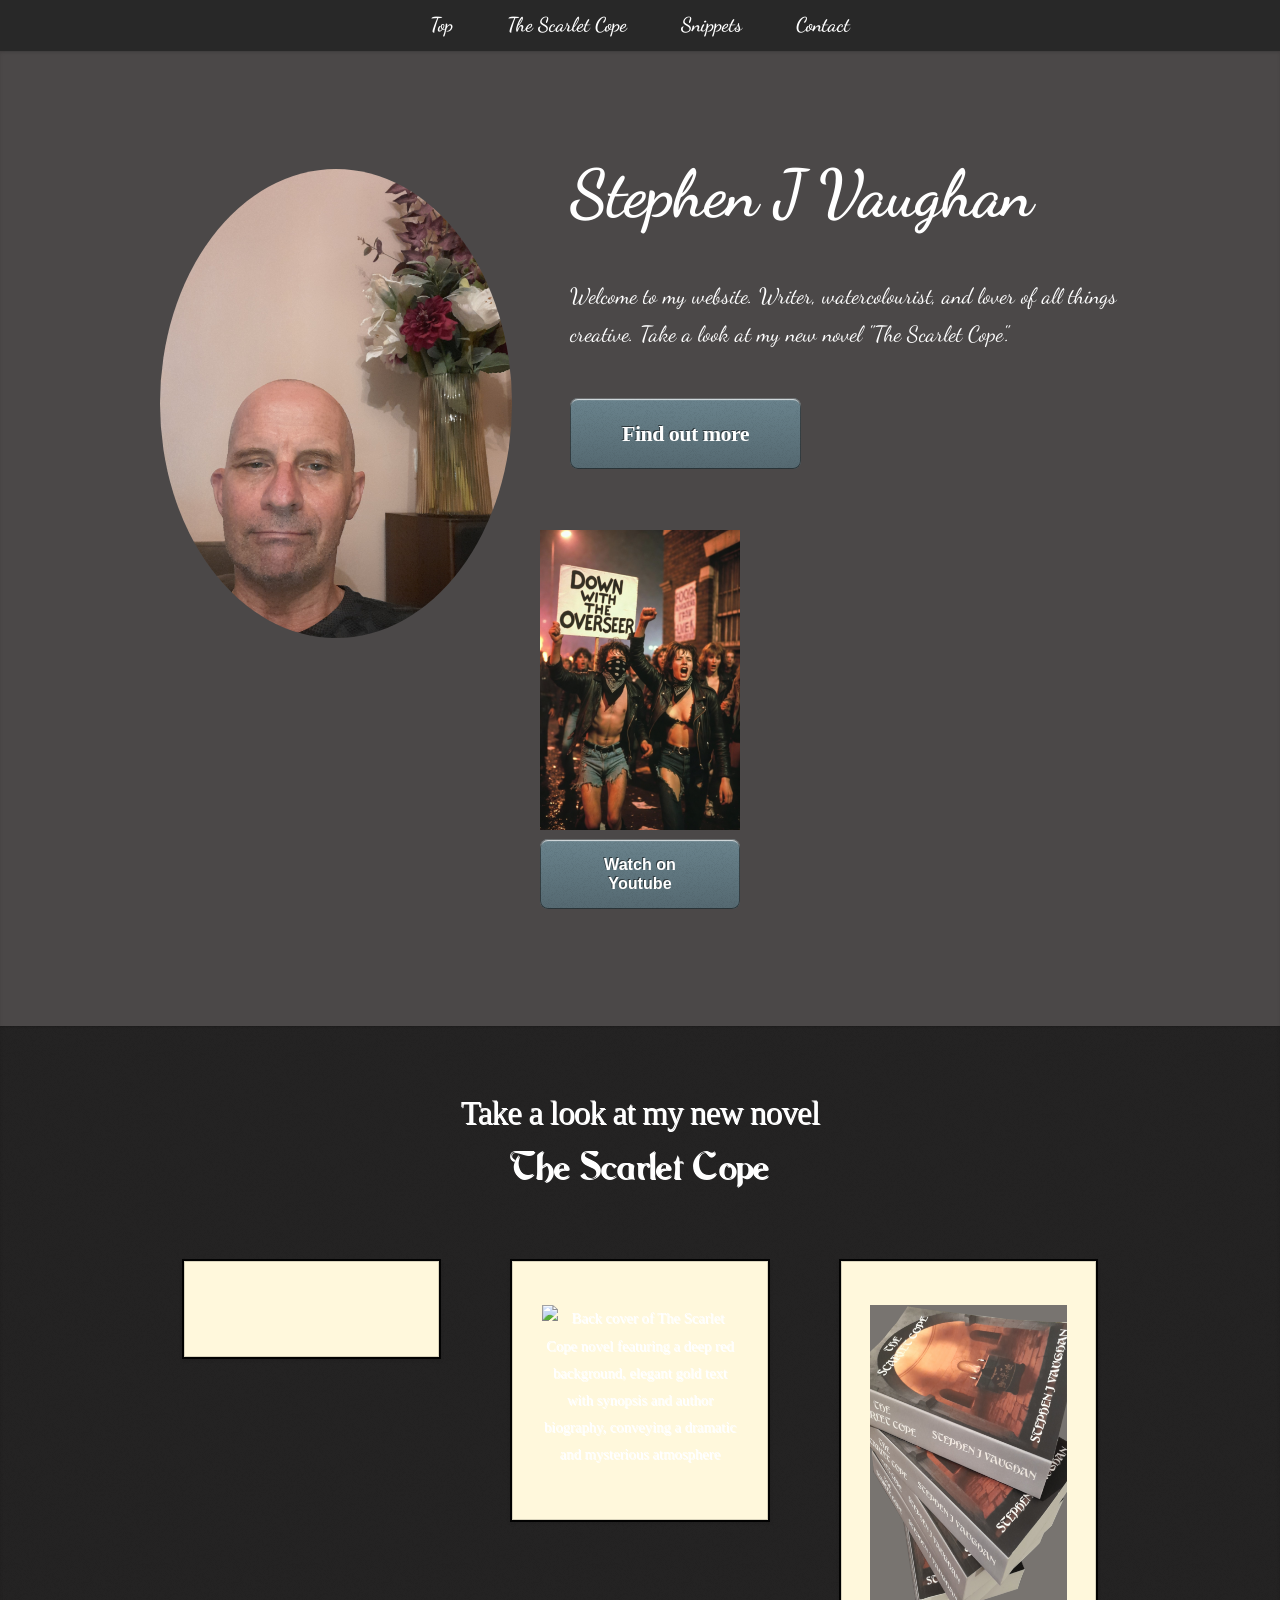
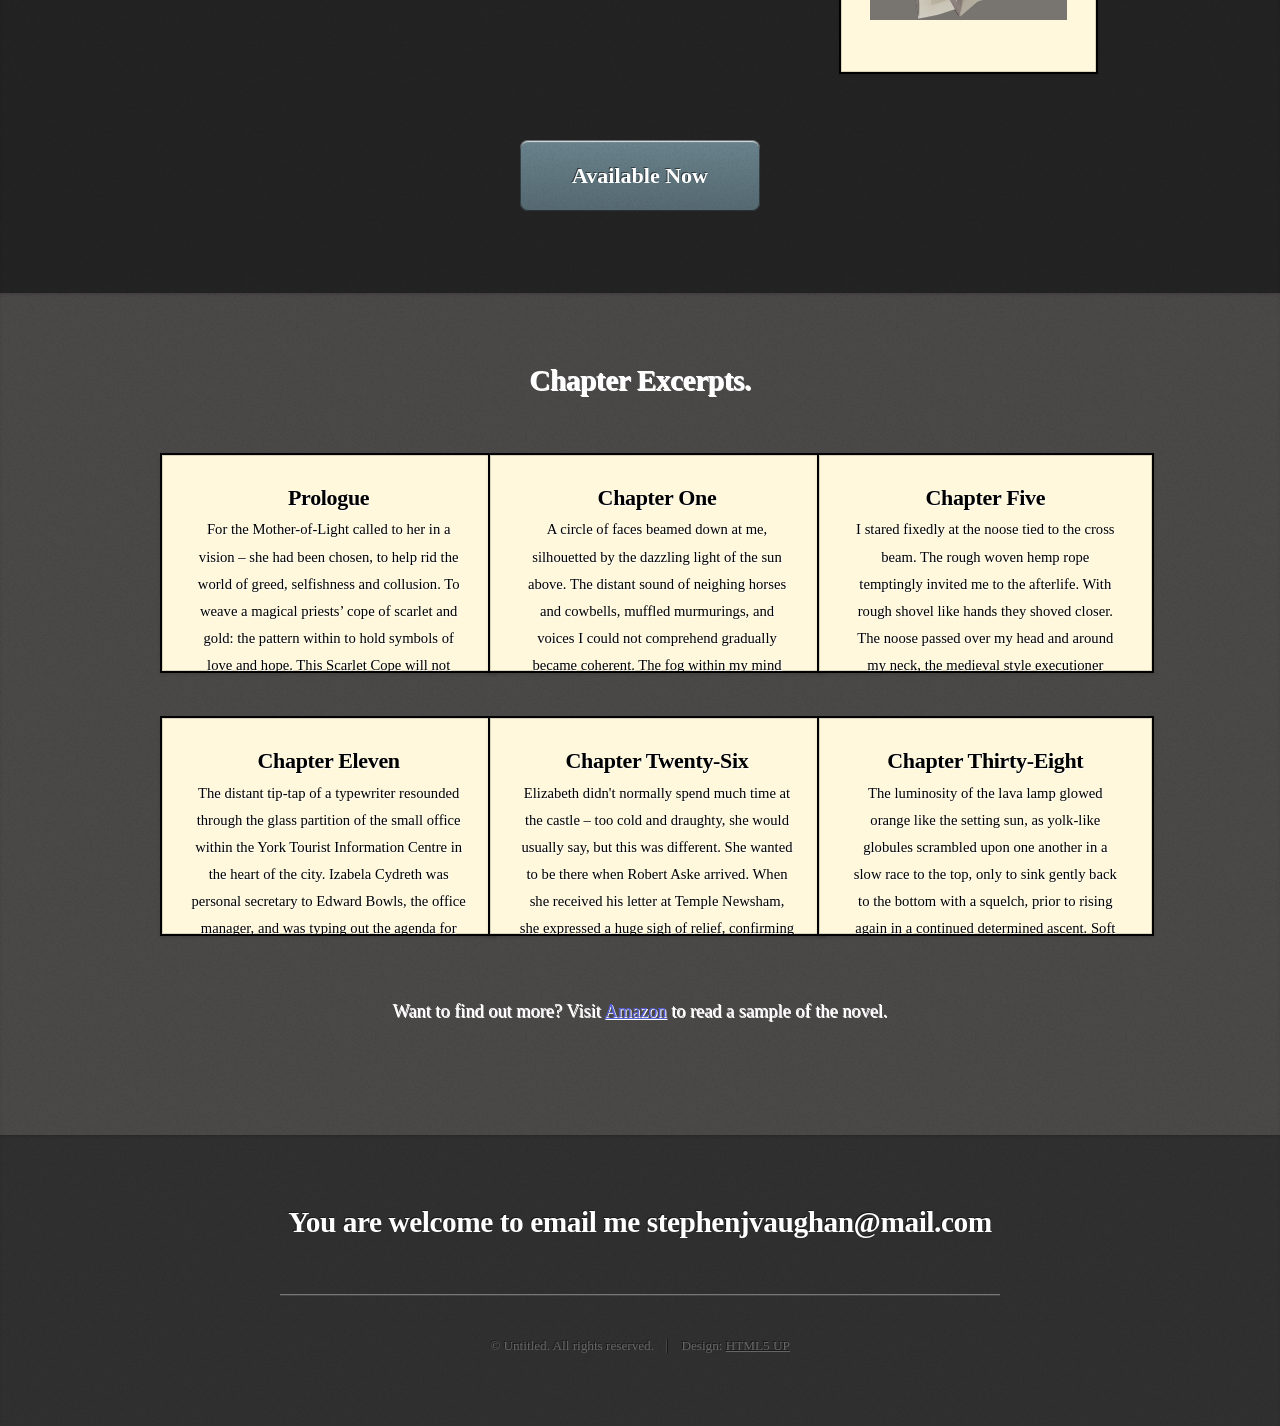
==== commit ab649c9c: "changes into text" ====
--- a/index.html
+++ b/index.html
@@ -45,7 +45,7 @@
 							<header>
 								<h1><strong>Stephen J Vaughan</strong></h1>
 							</header>
-							<p>Welcome to my website. Writer, watercolourist, and lover of all things creative. Take a look at my new novel "The Scarlet Cope".</p>
+							<p class="intro">Welcome to my website. Writer, watercolourist, and lover of all things creative. Take a look at my new novel "The Scarlet Cope".</p>
 							<a href="#the-scarlet-cope" class="button large scrolly">Find out more</a>
 						</div>
 					</div>
@@ -175,7 +175,7 @@
 						</div>
 					</div>
 					<footer>
-						<p>Want to find out more? Visit <a class="amz" href="https://www.amazon.co.uk/Scarlet-Cope-Stephen-J-Vaughan/dp/B0FQ61GDGT/ref=sr_1_1?crid=2YBIHD8TSPA41&dib=eyJ2IjoiMSJ9.
+						<p>Want to find out more? Visit <a href="https://www.amazon.co.uk/Scarlet-Cope-Stephen-J-Vaughan/dp/B0FQ61GDGT/ref=sr_1_1?crid=2YBIHD8TSPA41&dib=eyJ2IjoiMSJ9.
 					aXagUOzJmbIO2RUlaDdDzhFntDGeVSaJOaizsTIaEUTXPWQITcphXcs_Ce1XakbV.rAFA1Z0yJPimUNy14rChIwwWSewNWRcQOWK7TQoXIj0&dib_
 					tag=se&keywords=The+Scarlet+Cope&qid=1760606070&sprefix=the+scarlet+cope%2Caps%2C598&sr=8-1"
 					 target="_blank" >Amazon</a> to read a sample of the novel.</p>
--- a/assets/css/main.css
+++ b/assets/css/main.css
@@ -56,6 +56,7 @@
 			line-height: 2.5em;
 			padding: 0 0.5em;
 			font-size: 20px;
+			font-family: Dancing Script;
 		}
 
 ol, ul {
@@ -142,7 +143,7 @@
 		-webkit-transition: color .2s ease-in-out;
 		-ms-transition: color .2s ease-in-out;
 		transition: color .2s ease-in-out;
-		color: #e04343;
+		color:  #565fdb;
 		text-decoration: underline;
 	}
 
@@ -244,8 +245,15 @@
 
 	
 
+	
+
 	p, ul, ol, dl, table {
 		margin-bottom: 2em;
+		
+	}
+	.intro {
+		font-size: 1.25em;
+		font-family: Dancing Script;
 	}
 
 	.black {
@@ -1897,7 +1905,7 @@
 		text-shadow: -1px -1px 0.5px rgba(0, 0, 0, 0.5);
 		overflow: hidden;
 		box-shadow: inset 0px 0px 0px 1px rgba(0, 0, 0, 0.5), inset 0px 2px 1px 0px rgba(255, 255, 255, 0.75);
-		background-color: #43B3E0;
+		background-color: #6a838d;
 		padding: 1em 2.35em 1em 2.35em;
 		font-size: 1.1em;
 		max-width: 24em;
@@ -1926,7 +1934,7 @@
 		text-shadow: -1px -1px 0.5px rgba(0, 0, 0, 0.5);
 		overflow: hidden;
 		box-shadow: inset 0px 0px 0px 1px rgba(0, 0, 0, 0.5), inset 0px 2px 1px 0px rgba(255, 255, 255, 0.75);
-		background-color: #43B3E0;
+		background-color: #6a838d;
 		padding: 1em 2.35em 1em 2.35em;
 		font-size: 1.5em;
 		max-width: 24em;
@@ -2186,7 +2194,7 @@
 
 	.box.style2{
 		display:block; width: 23em;; height: 15em;
-	 border: 2px solid  #020202;  overflow-x:hidden; overflow-y:scroll; scrollbar-color: #912121 #e99c9c; 
+	 border: 2px solid  #020202;  overflow-x:hidden; overflow-y:scroll; scrollbar-color: #000000 #a7a5a5; 
 	 position: relative; margin-bottom: 1.25em;
 	 background-color: cornsilk;
 	}
@@ -2280,16 +2288,16 @@
 
 		.wrapper.style1 {
 			background-image: none;
-			background-color: #be2c2c;
+			background-color: #4b4848;
 		}
 
 		.wrapper.style2 {
-			background-color: #912121;
+			background-color: #242323;
 			text-shadow: 1px 1px 0px #fff;
 		}
 
 		.wrapper.style3 {
-			background-color: #be2c2c;
+			background-color: #4b4848;
 			text-shadow: 1px 1px 0px #fff;
 		}
 
@@ -2898,3 +2906,4 @@
 
 
 	}
+	}
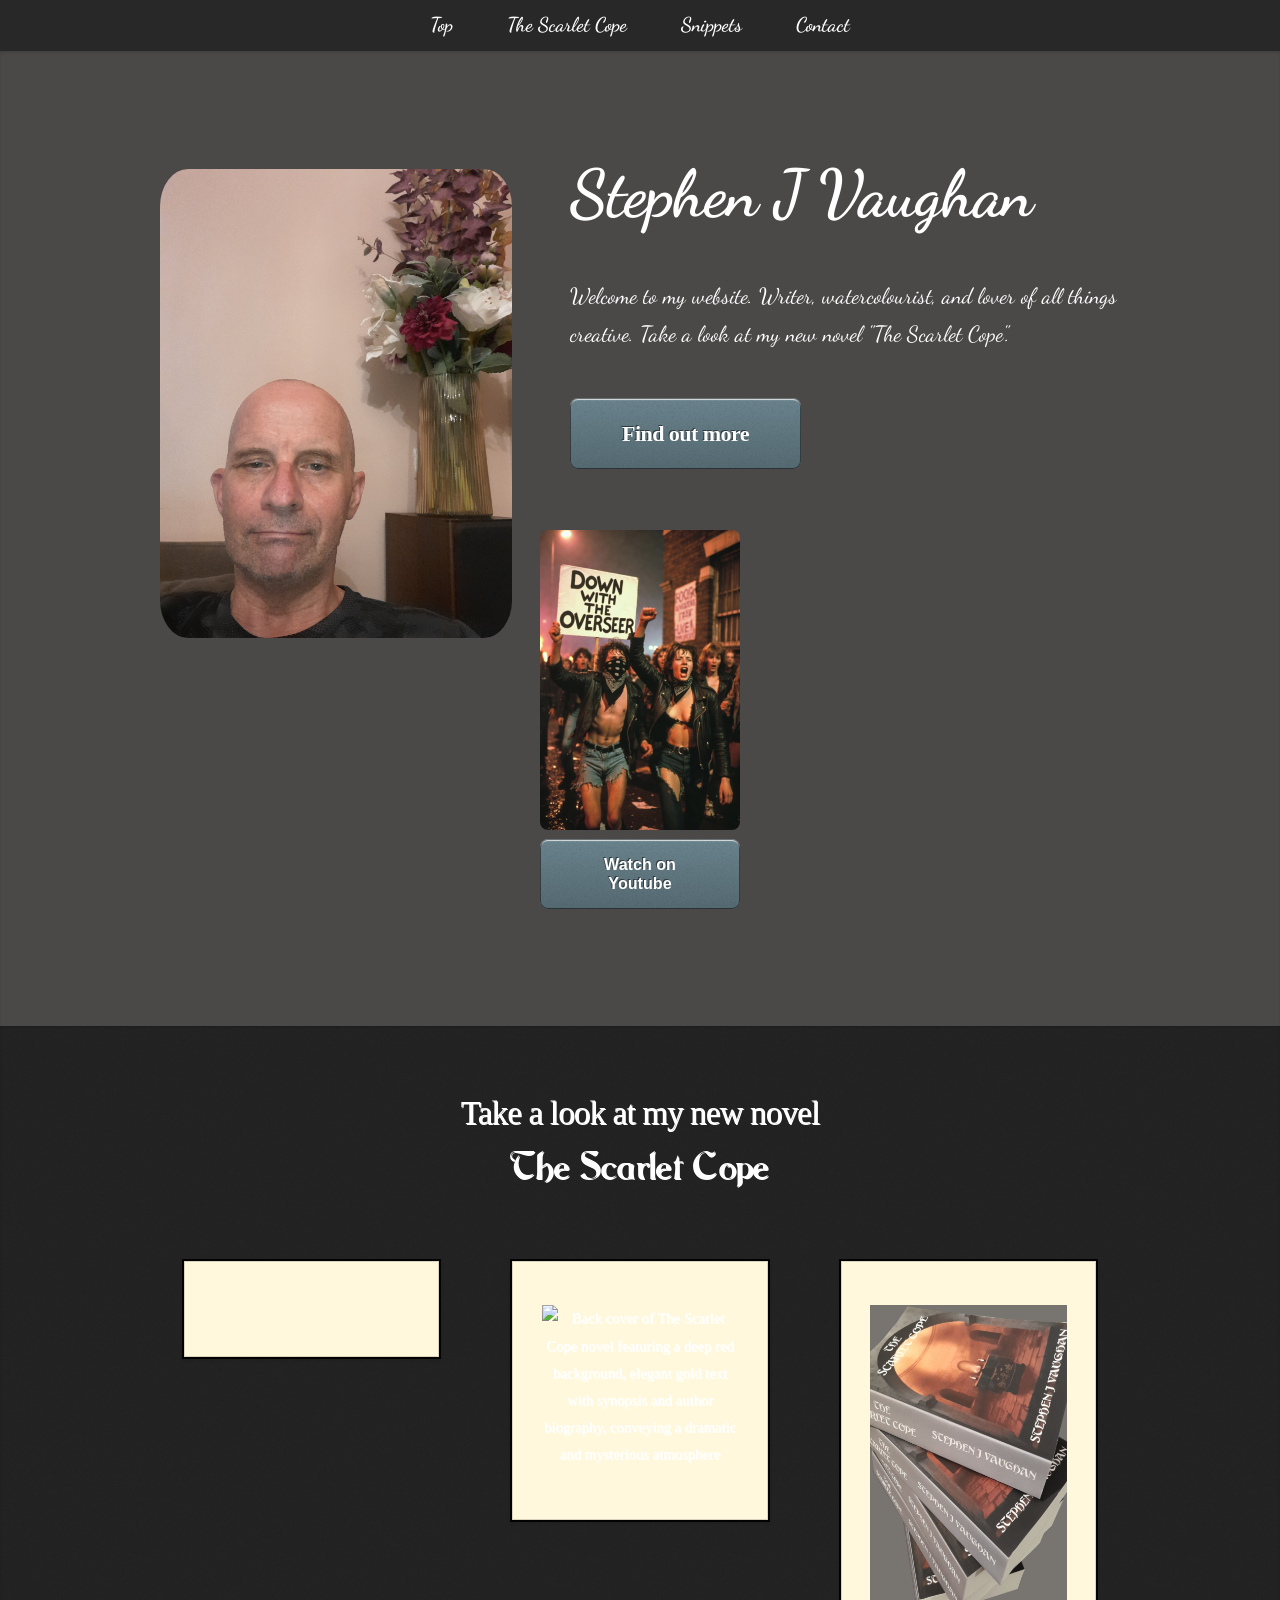
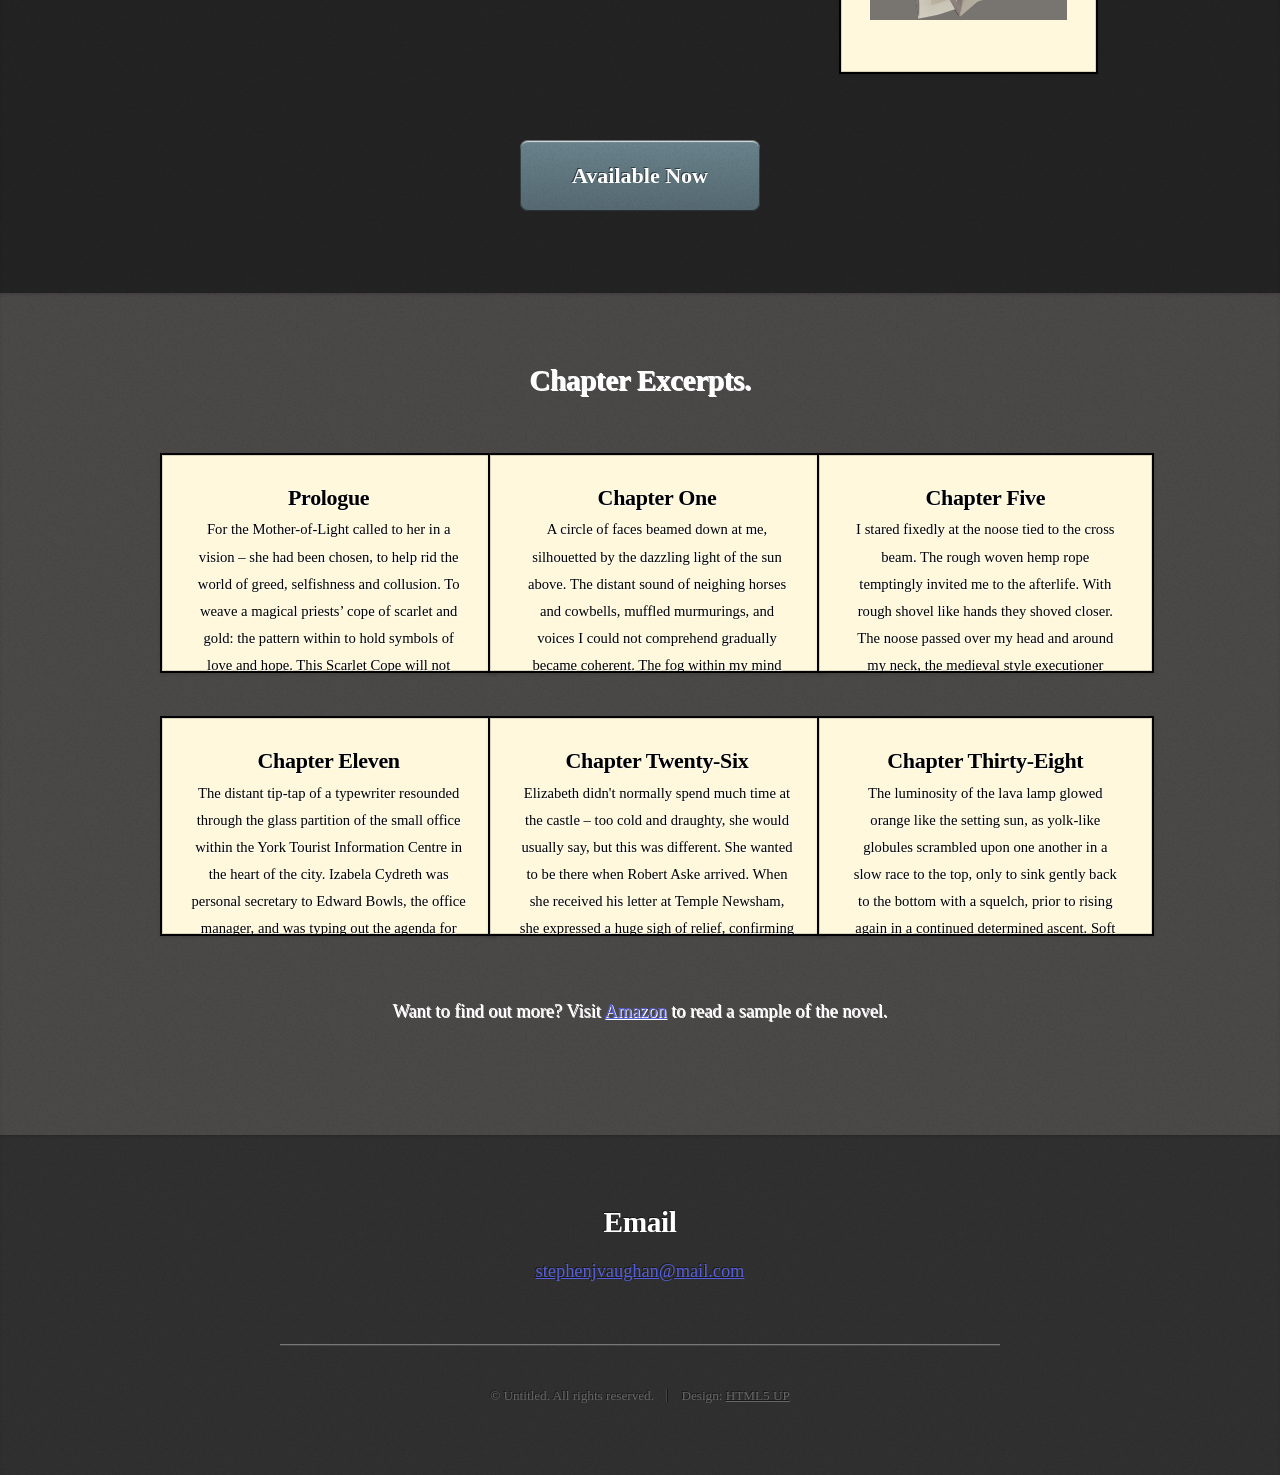
==== commit d9153fd7: "Changed email setup" ====
--- a/index.html
+++ b/index.html
@@ -188,7 +188,7 @@
 			<article id="contact" class="wrapper style4">
 				<div class="container medium">
 					<header>
-					<h2>You are welcome to email me stephenjvaughan@mail.com</h2>
+					<h2>Email</h2><p><a href="mailto:stephenjvaughan@mail.com">stephenjvaughan@mail.com</a></p>
 						
 					</header>
 					<!--
--- a/assets/css/main.css
+++ b/assets/css/main.css
@@ -151,6 +151,7 @@
 
 		a img {
 			border: 0;
+			border-radius: 8px;
 		}
 
 	b, strong {
@@ -2410,7 +2411,7 @@
 		}
 
 			#top .image img {
-				border-radius: 50%
+				border-radius: 8%
 			}
 
 		#top h1 {
@@ -2527,7 +2528,11 @@
 
 				#top .image {
 					margin: 0 auto 2em auto;
-				}
+					width: 200px;
+					height: 250px;
+				}
+
+				
 
 				
 
@@ -2863,9 +2868,17 @@
 						#steve {
 			display:block;
 			width: 100px;
-			height: 100px;
+			height: 150px;
 			margin-top: 40px;
 			margin-left: 40px;
+		}
+
+		a img {
+			margin-top: 20px;
+			border: 0;
+			border-radius: 8px;
+			width: 100px;
+			height: 150px;
 		}
 
 
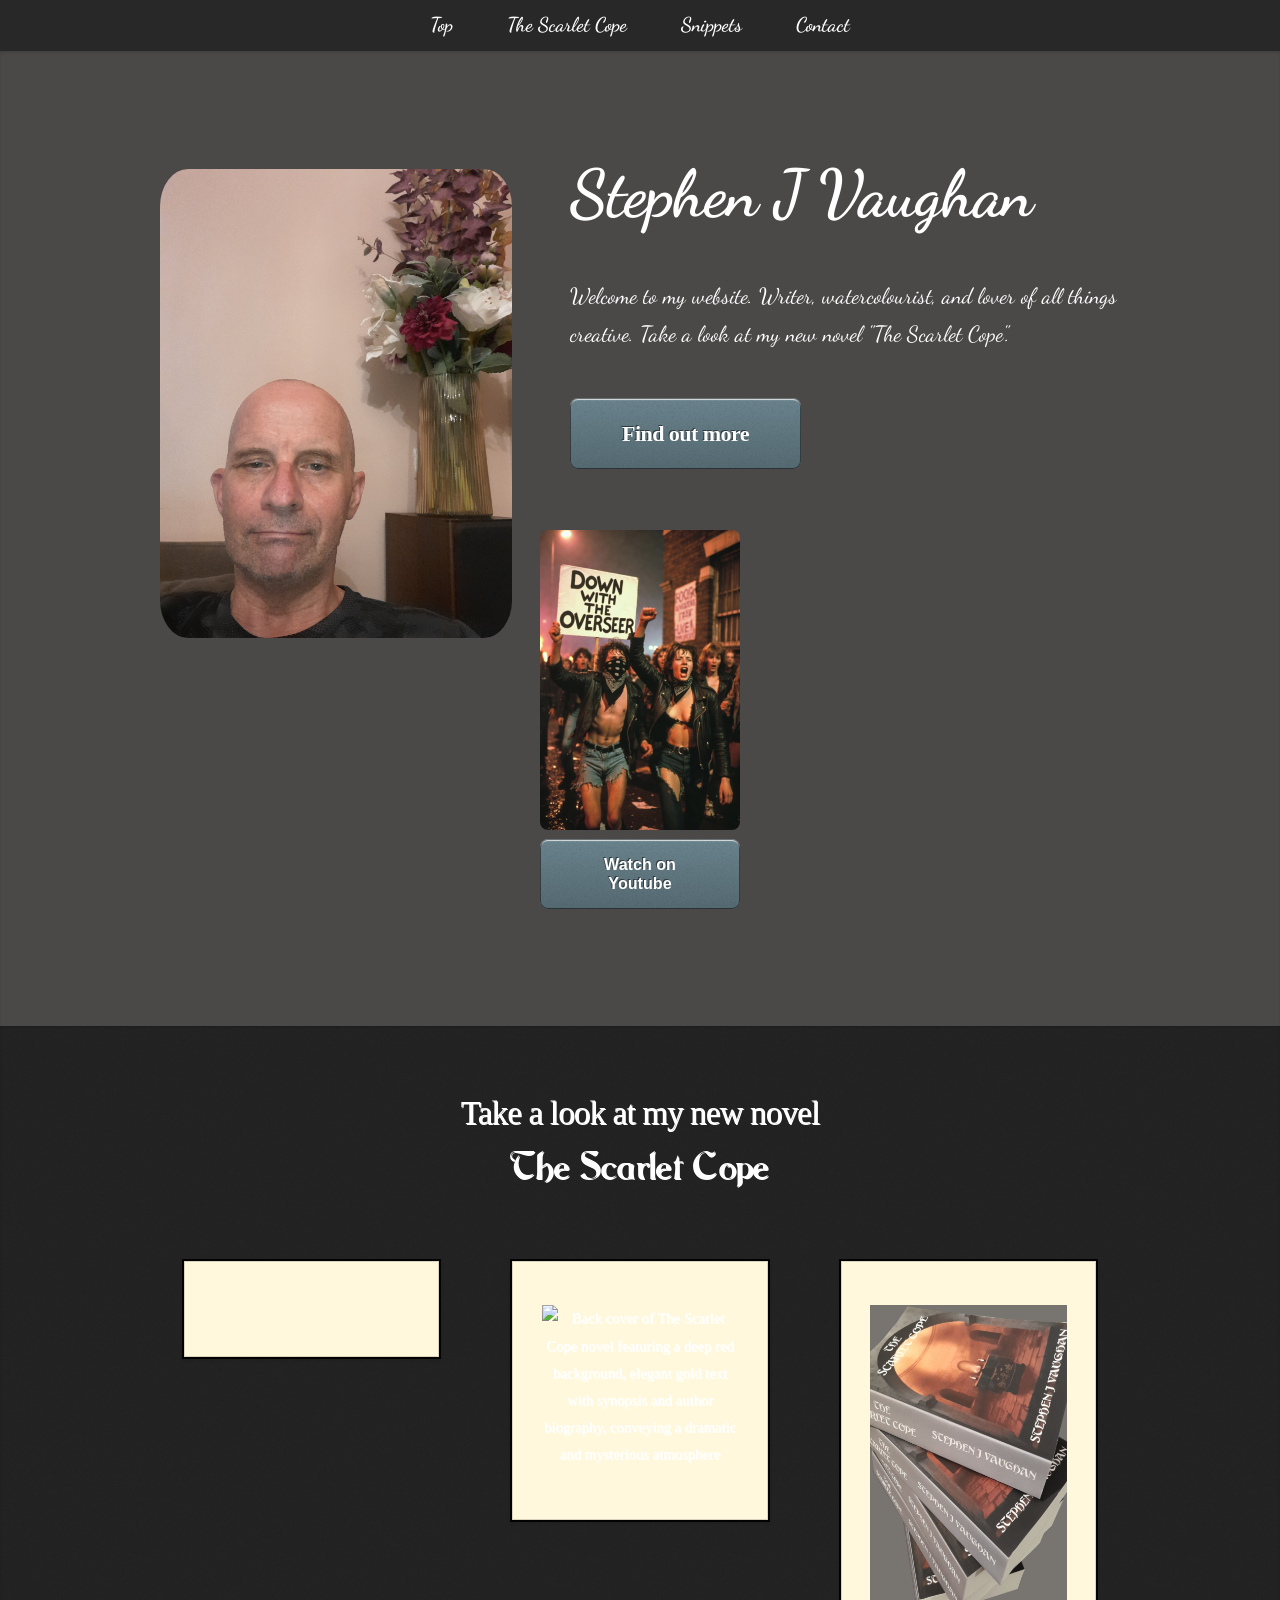
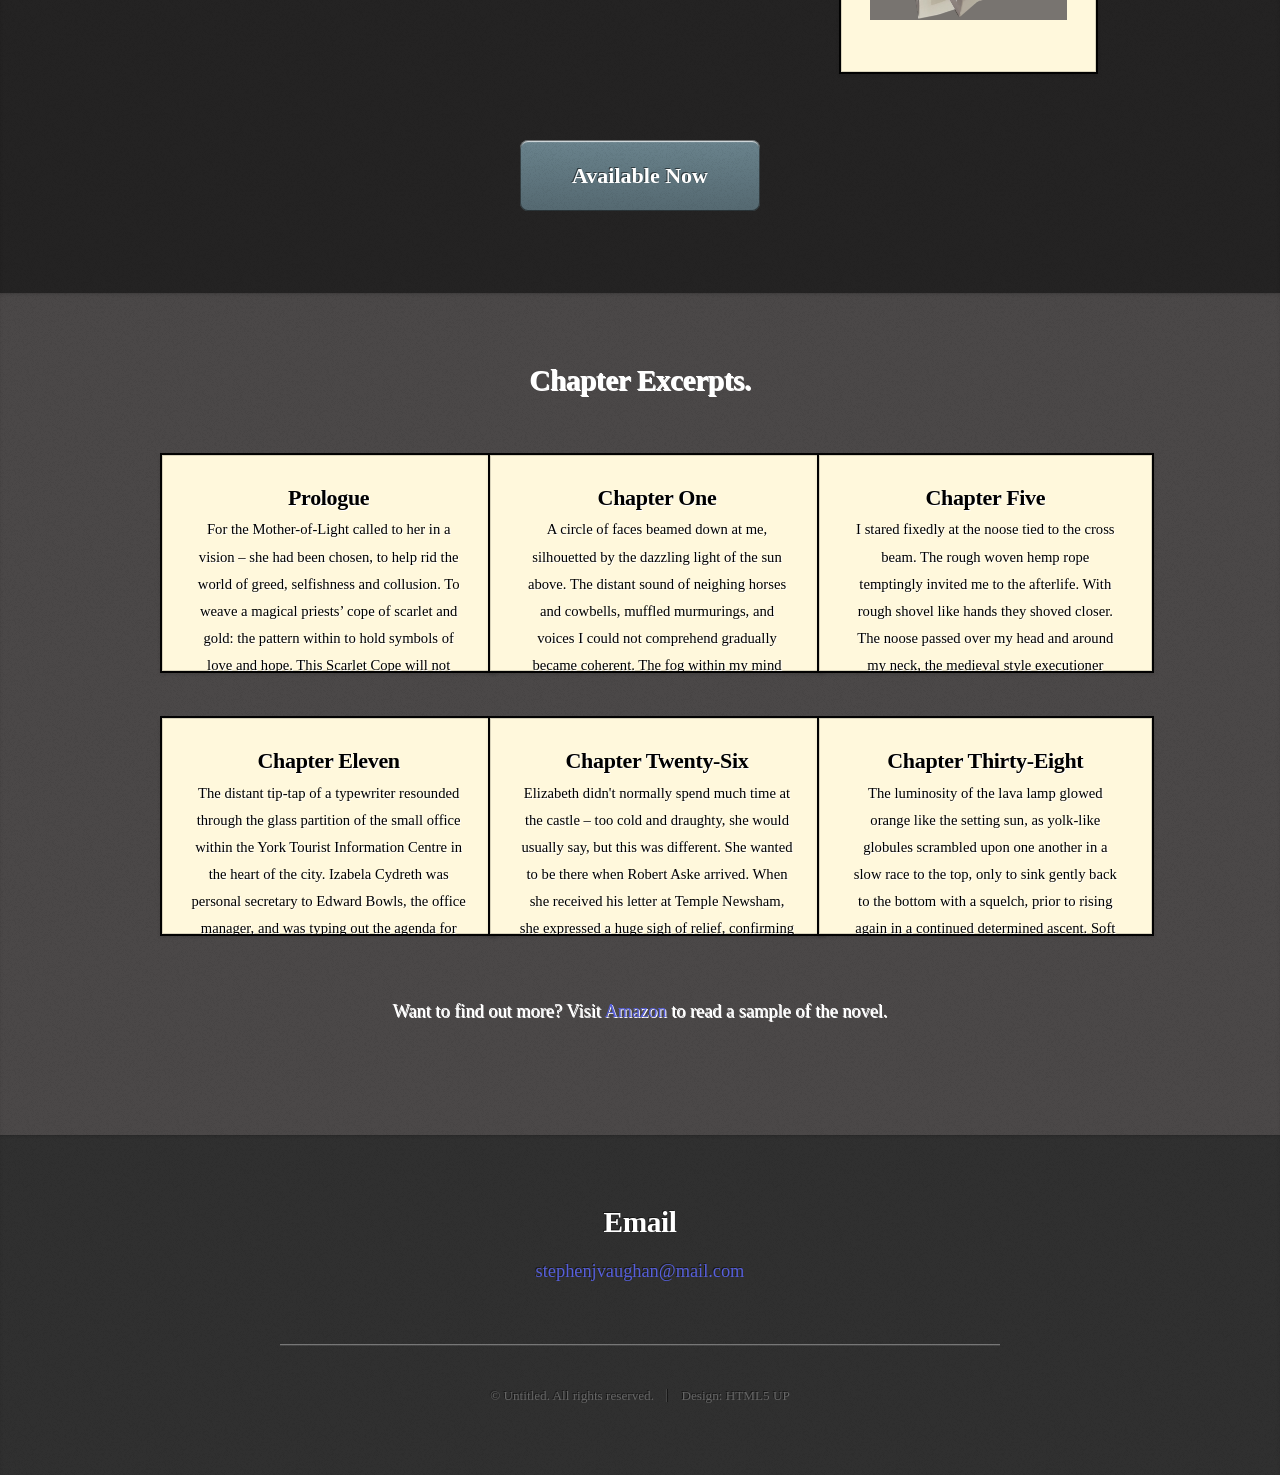
==== commit bf85df84: "changed border-radius" ====
--- a/index.html
+++ b/index.html
@@ -15,10 +15,8 @@
 <link href="https://fonts.googleapis.com/css2?family=Dancing+Script:wght@400..700&display=swap" rel="stylesheet">
 		<noscript><link rel="stylesheet" href="assets/css/noscript.css" /></noscript>
 		<style>
-@font-face {
-    font-family: 'ArgosGeorge';
-    src: url('/home/stemaka/Documents/Webdev/Whole-templates/html5up-miniport/assets/webfonts/ArgosGeorge.ttf') format('truetype');
-}
+
+
 		</style>
 	</head>
 	<body class="is-preload">
@@ -29,6 +27,7 @@
 					<li><a href="#top">Top</a></li>
 					<li><a href="#the-scarlet-cope">The Scarlet Cope</a></li>
 					<li><a href="#snippets">Snippets</a></li>
+					<!--<li><a href="blog.html">Blog</a></li> -->
 					<li><a href="#contact">Contact</a></li>
 				</ul>
 			</nav>
--- a/assets/css/main.css
+++ b/assets/css/main.css
@@ -144,7 +144,11 @@
 		-ms-transition: color .2s ease-in-out;
 		transition: color .2s ease-in-out;
 		color:  #565fdb;
-		text-decoration: underline;
+		text-decoration: none;
+	}
+
+	a:hover {
+		color: #912121;
 	}
 
 		
@@ -284,6 +288,8 @@
 		color: #43B3E0;
 		text-decoration: underline;
 	}
+
+	
 
 
 /* Container */
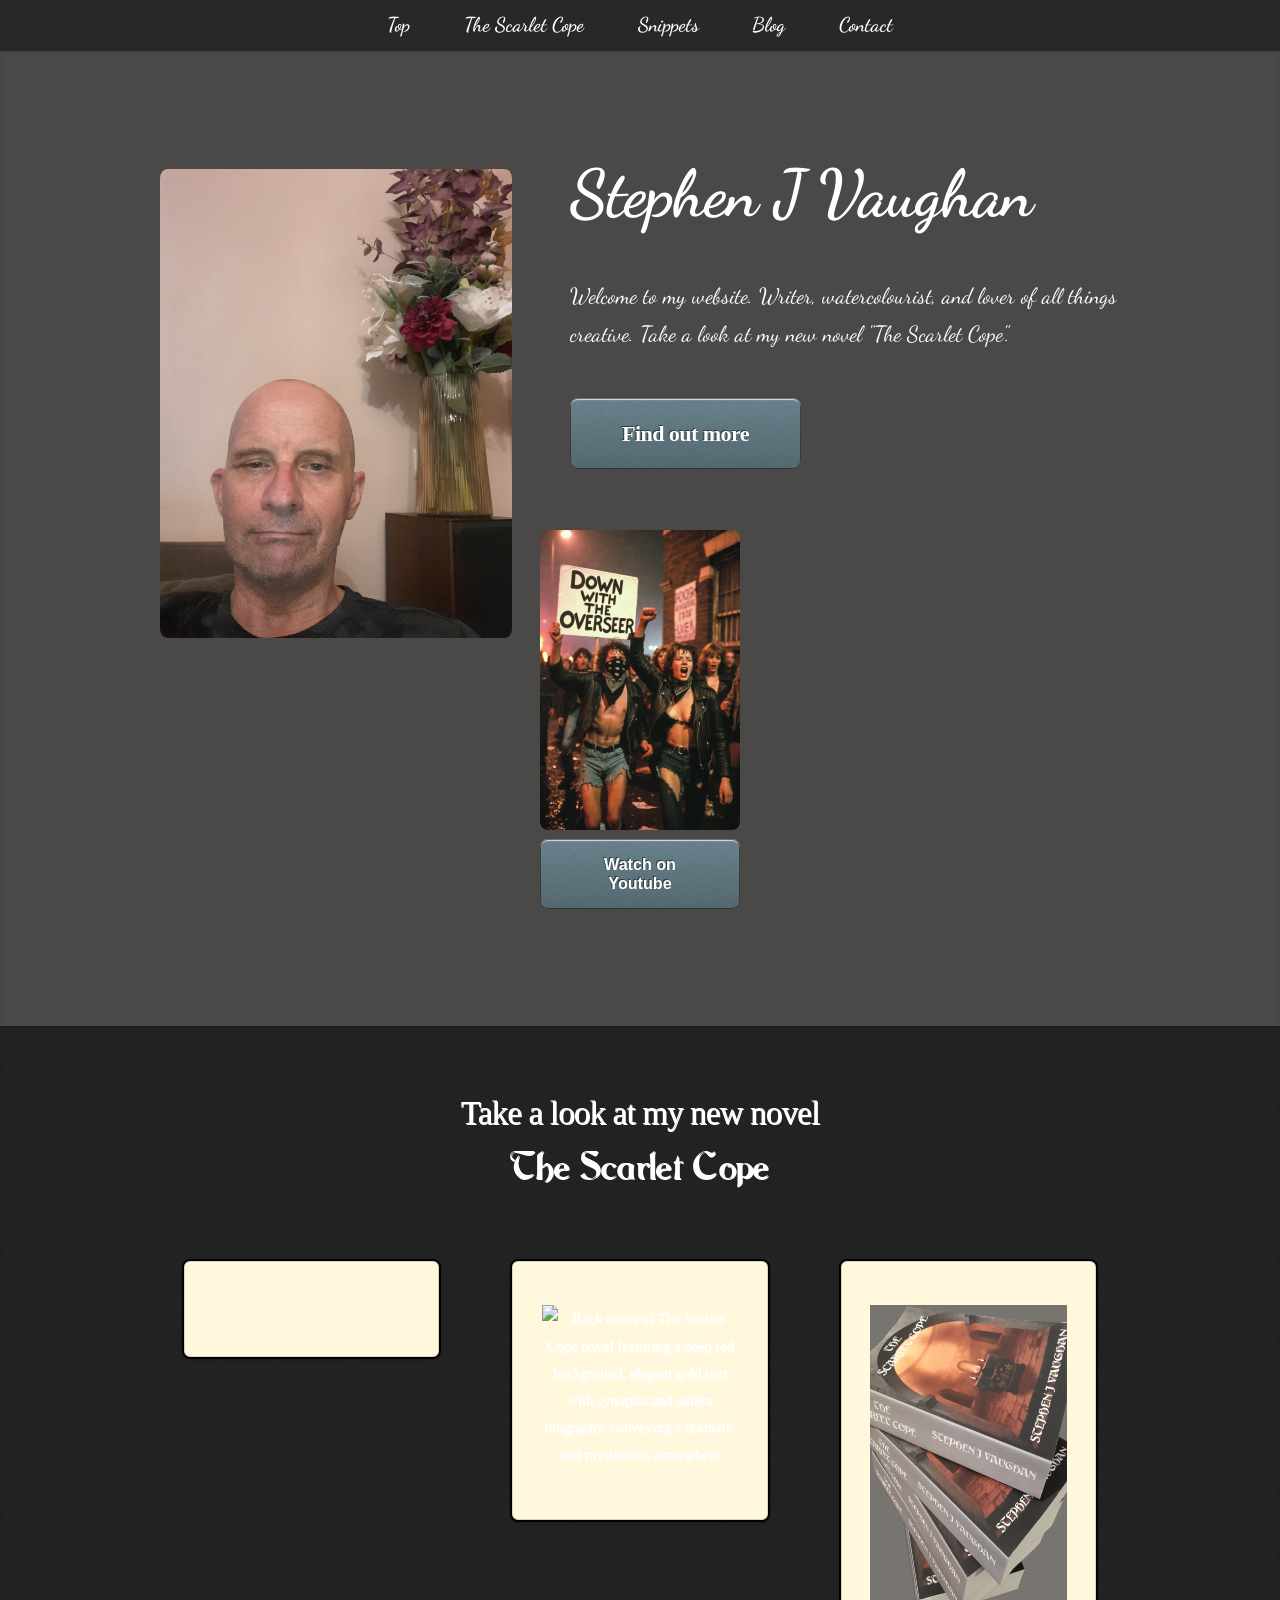
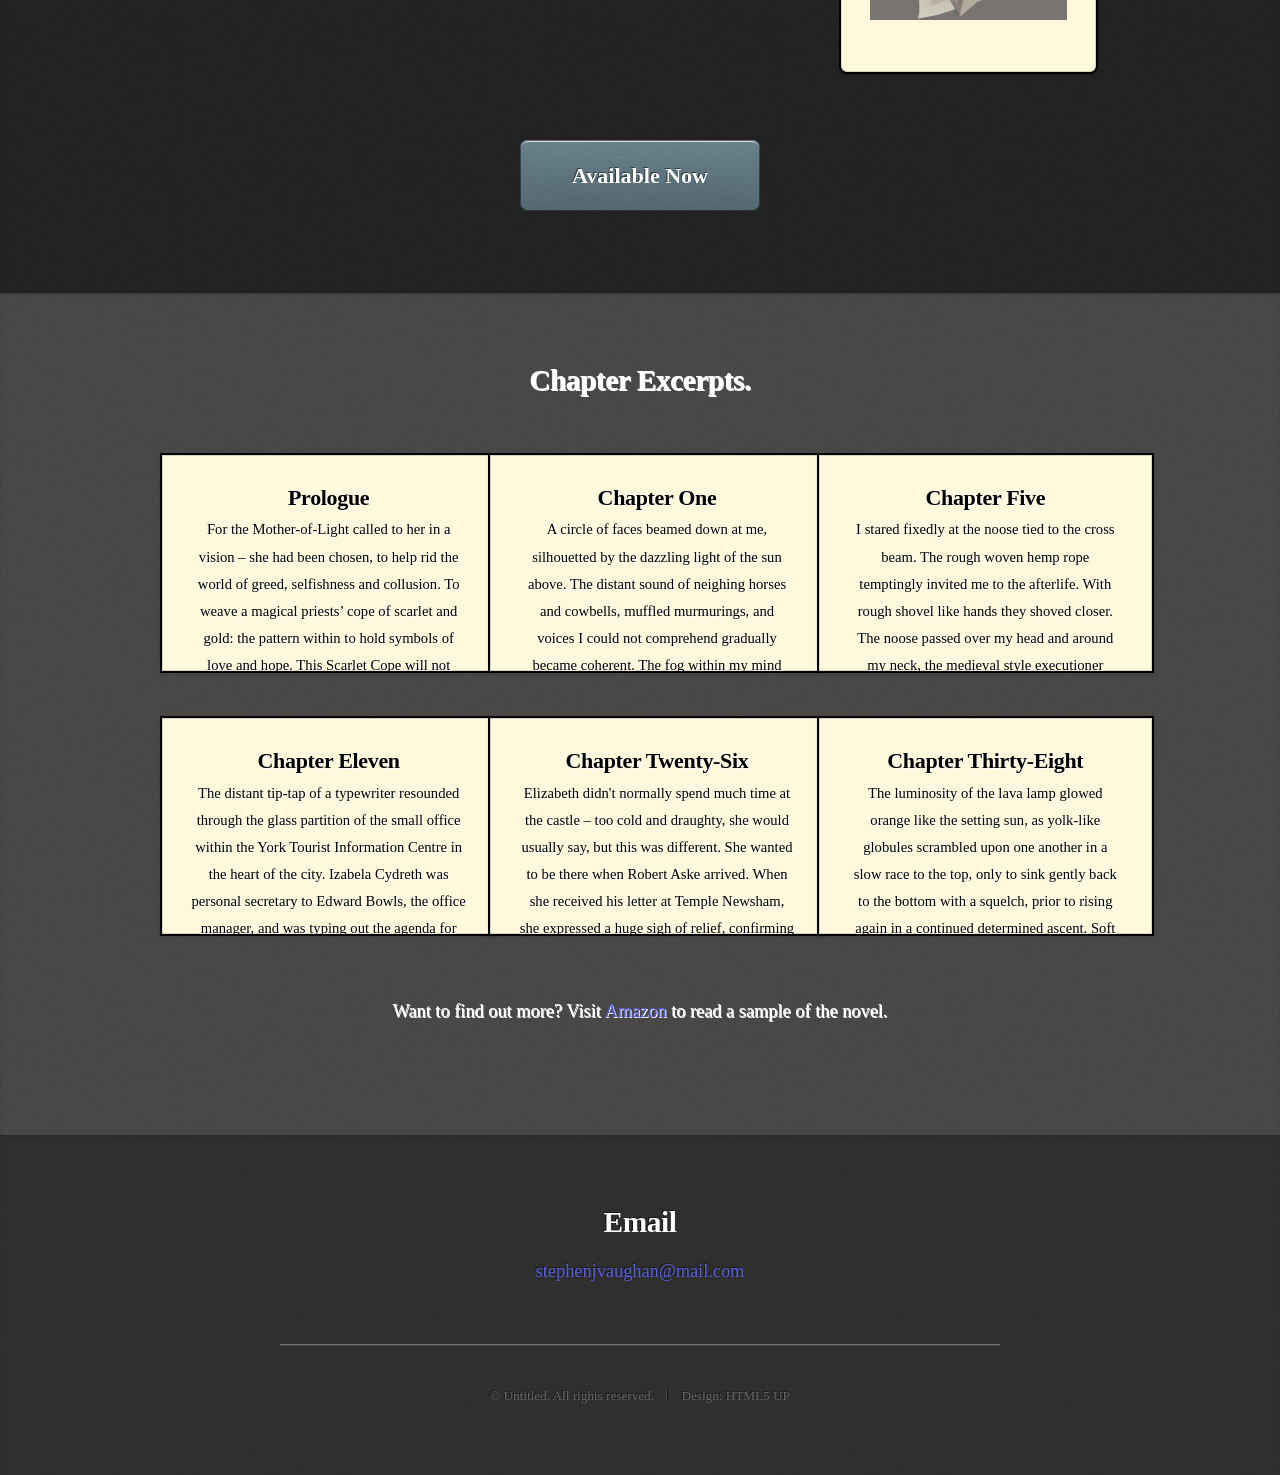
==== commit 0f1f944c: "chance nav size" ====
--- a/index.html
+++ b/index.html
@@ -27,7 +27,7 @@
 					<li><a href="#top">Top</a></li>
 					<li><a href="#the-scarlet-cope">The Scarlet Cope</a></li>
 					<li><a href="#snippets">Snippets</a></li>
-					<!--<li><a href="blog.html">Blog</a></li> -->
+					<li><a href="blog.html">Blog</a></li>
 					<li><a href="#contact">Contact</a></li>
 				</ul>
 			</nav>
--- a/assets/css/main.css
+++ b/assets/css/main.css
@@ -215,7 +215,13 @@
 		font-size: 2em;
 		letter-spacing: -0.015em;
 	}
-
+   .image fit {
+border-radius: 8px;
+}
+
+.box.style1 {
+		border-radius: 8px;
+	}
 	
 
 	#tsc {
@@ -2417,7 +2423,7 @@
 		}
 
 			#top .image img {
-				border-radius: 8%
+				border-radius: 2%
 			}
 
 		#top h1 {
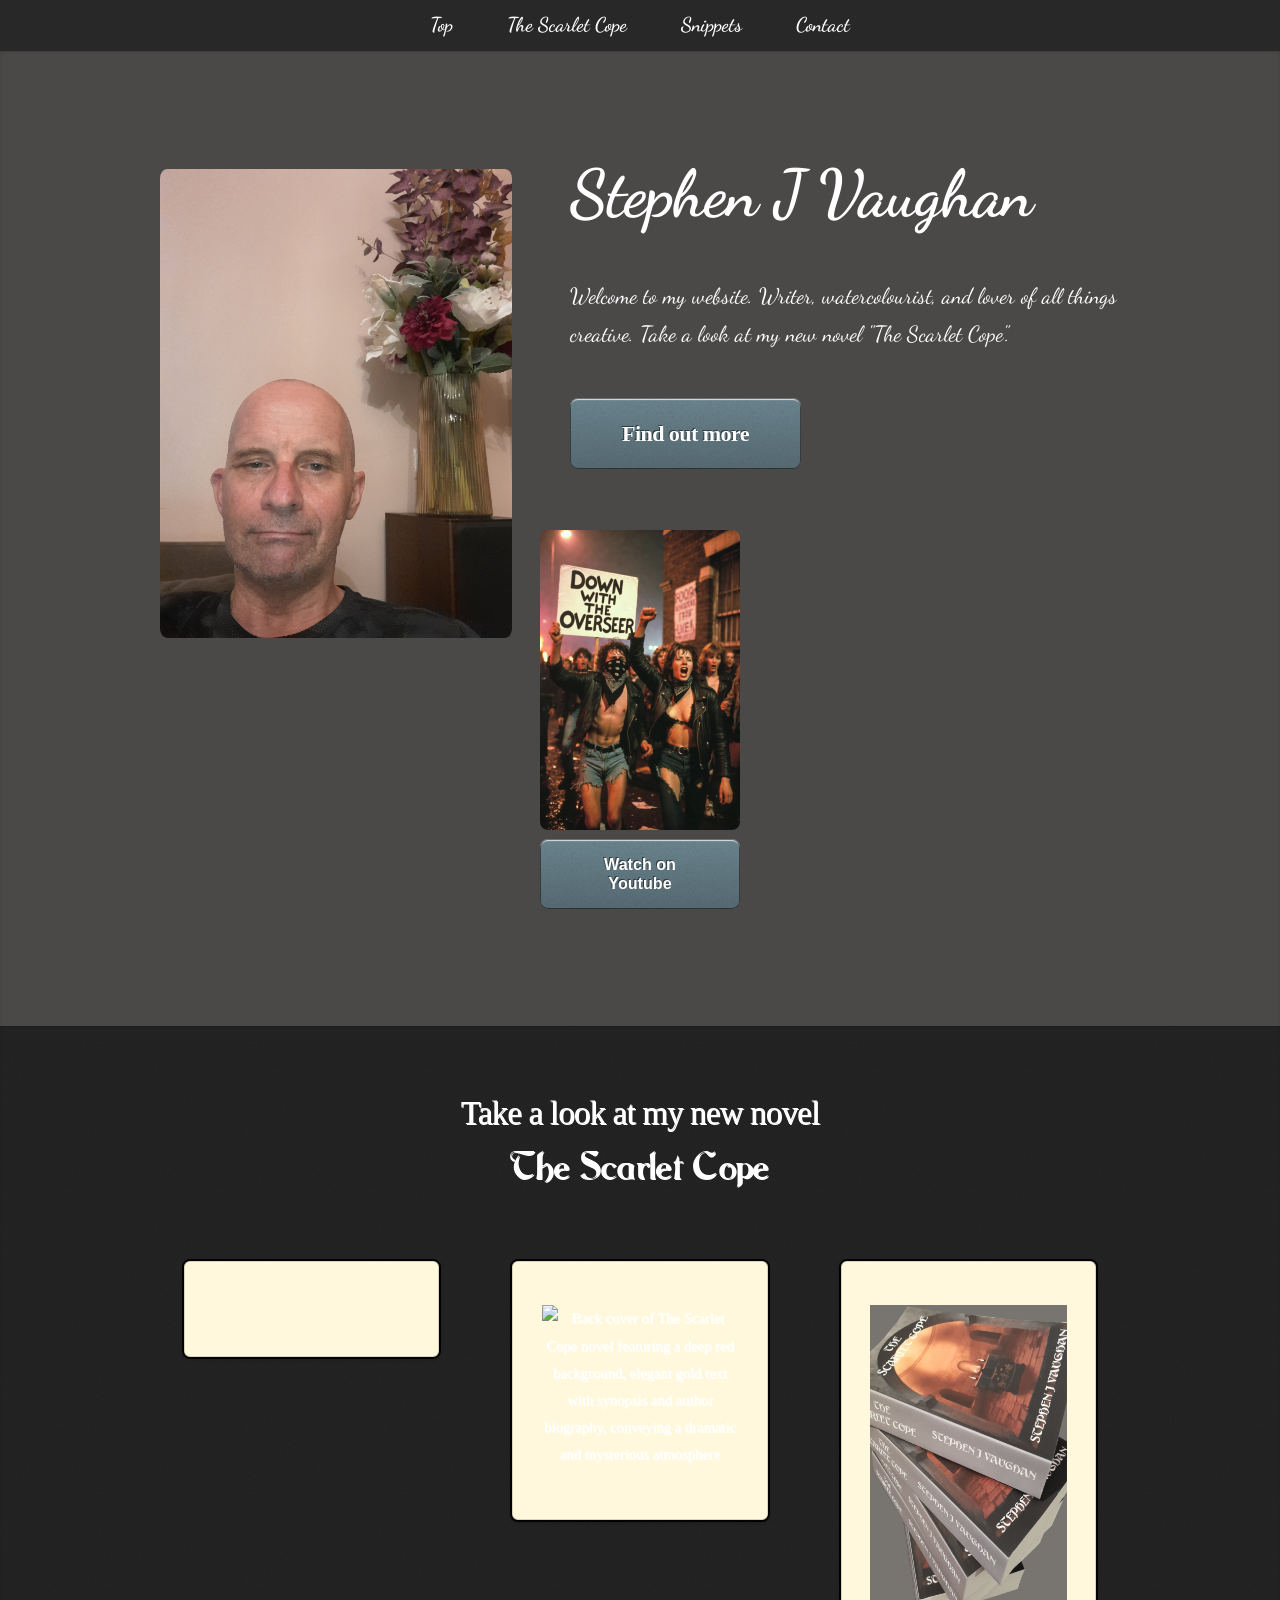
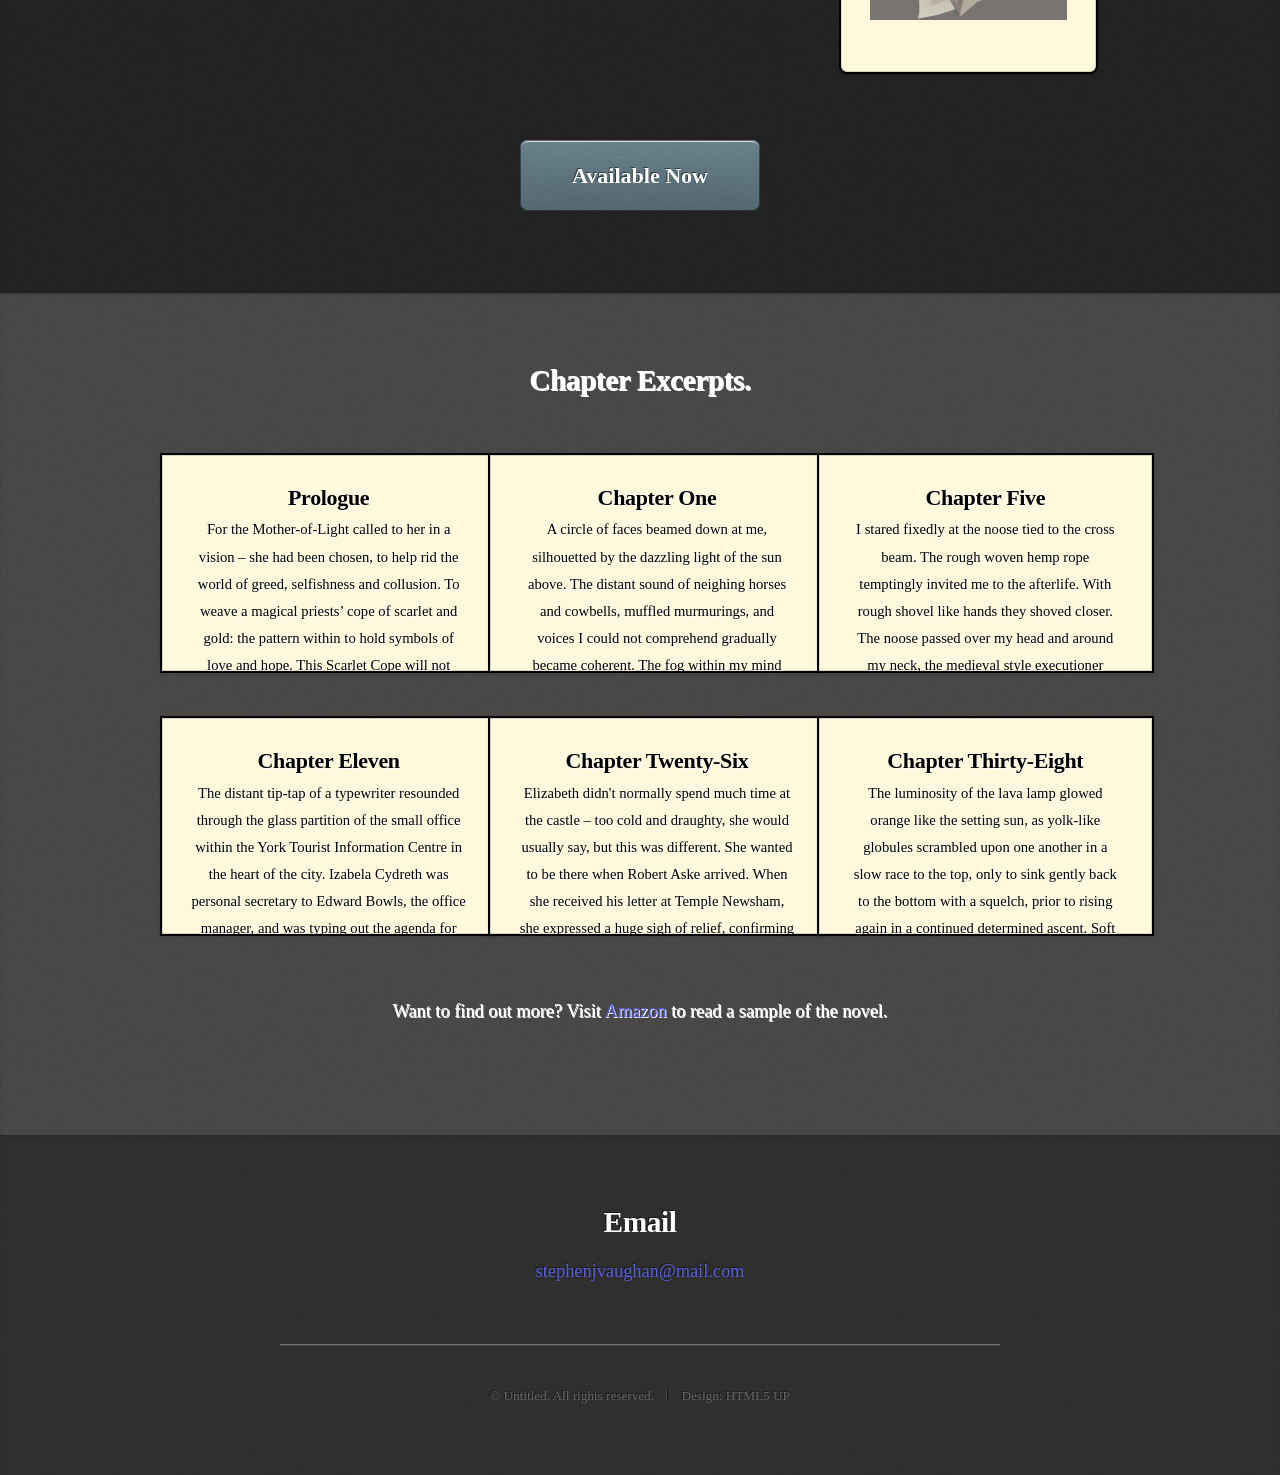
==== commit 399ff671: "Took out blog section" ====
--- a/index.html
+++ b/index.html
@@ -27,7 +27,7 @@
 					<li><a href="#top">Top</a></li>
 					<li><a href="#the-scarlet-cope">The Scarlet Cope</a></li>
 					<li><a href="#snippets">Snippets</a></li>
-					<li><a href="blog.html">Blog</a></li>
+					<!--<li><a href="blog.html">Blog</a></li> -->
 					<li><a href="#contact">Contact</a></li>
 				</ul>
 			</nav>
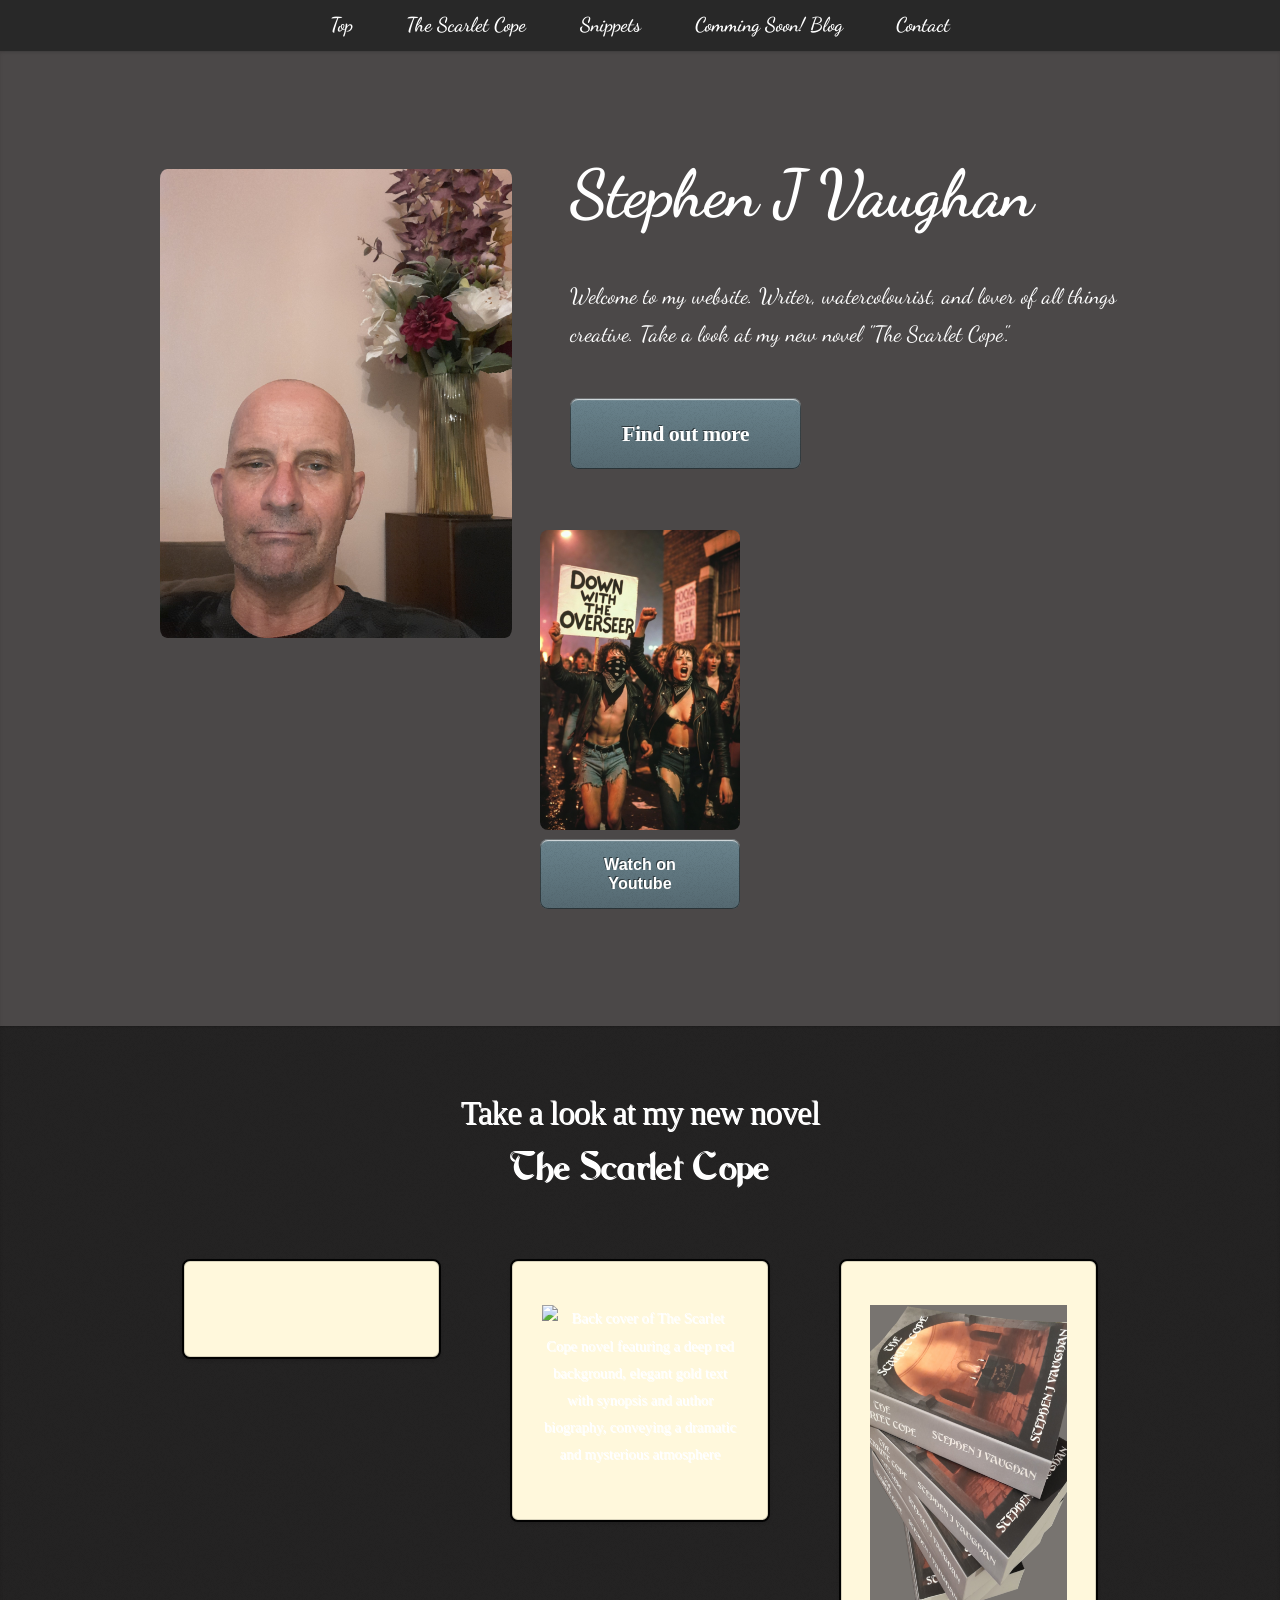
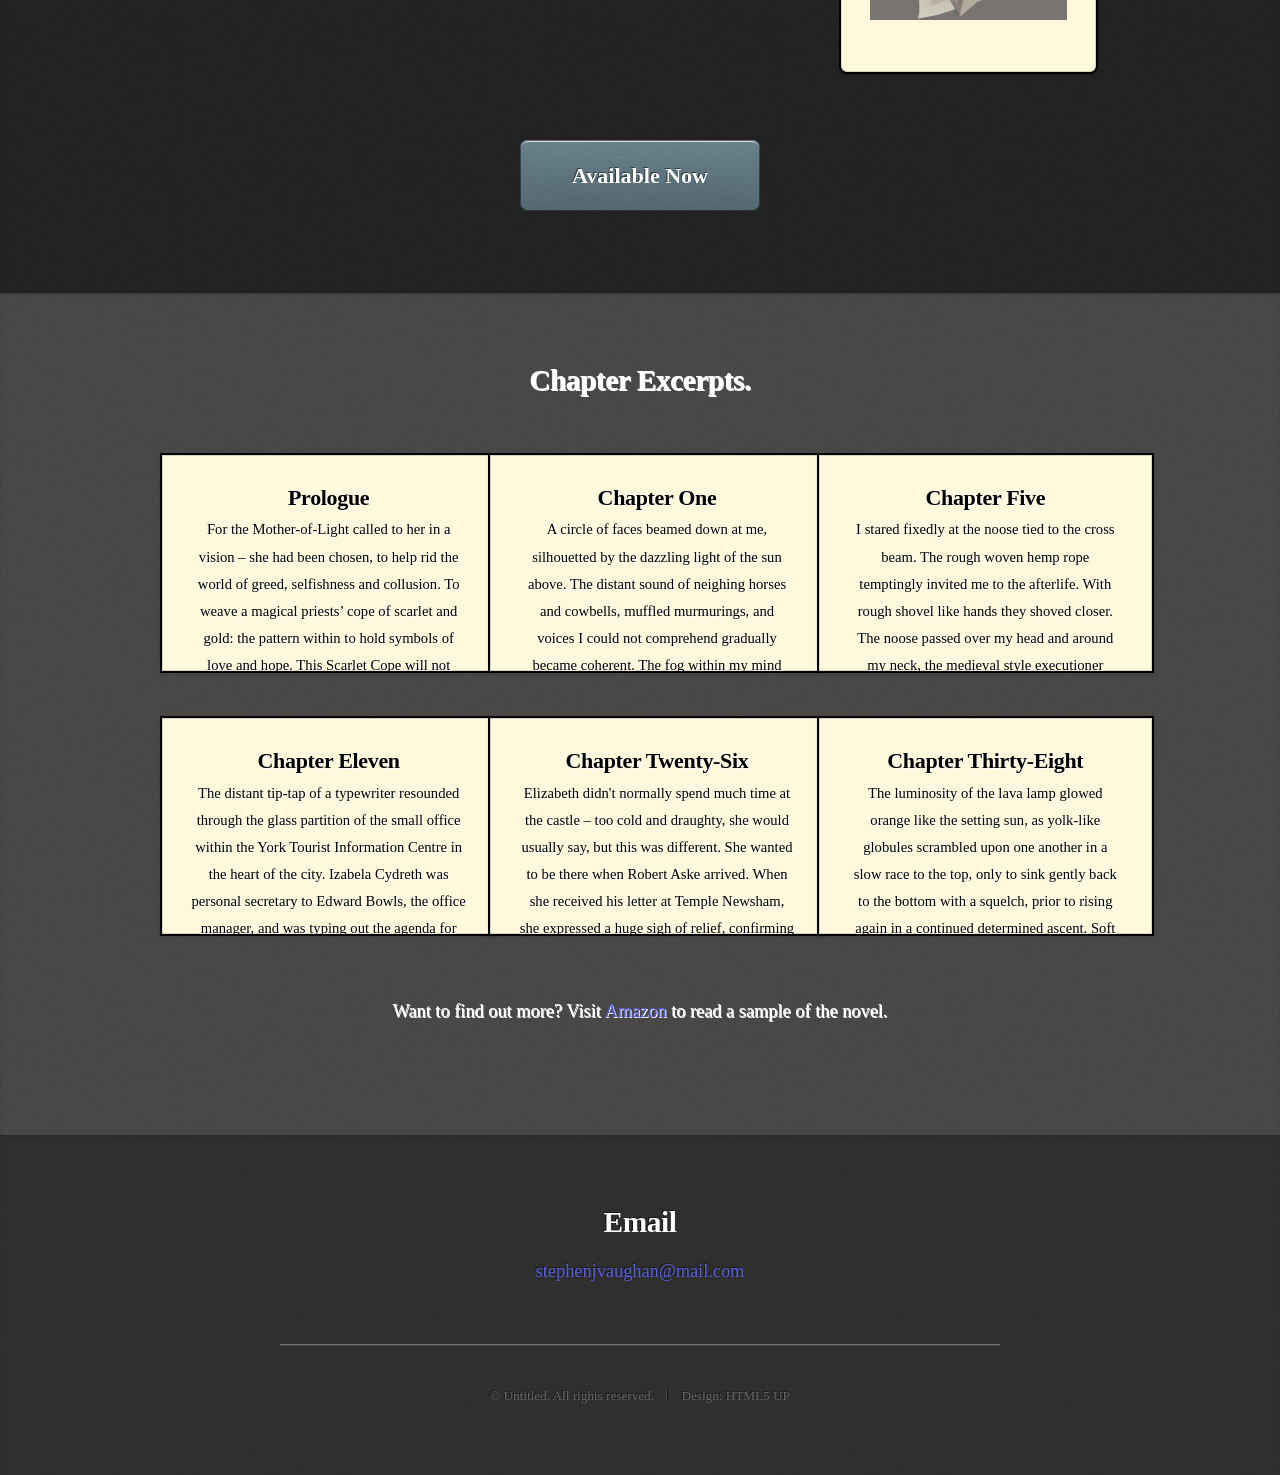
==== commit 58db7021: "Included blog page" ====
--- a/index.html
+++ b/index.html
@@ -27,7 +27,7 @@
 					<li><a href="#top">Top</a></li>
 					<li><a href="#the-scarlet-cope">The Scarlet Cope</a></li>
 					<li><a href="#snippets">Snippets</a></li>
-					<!--<li><a href="blog.html">Blog</a></li> -->
+					<li><a href="blog.html">Comming Soon! Blog</a></li> 
 					<li><a href="#contact">Contact</a></li>
 				</ul>
 			</nav>
